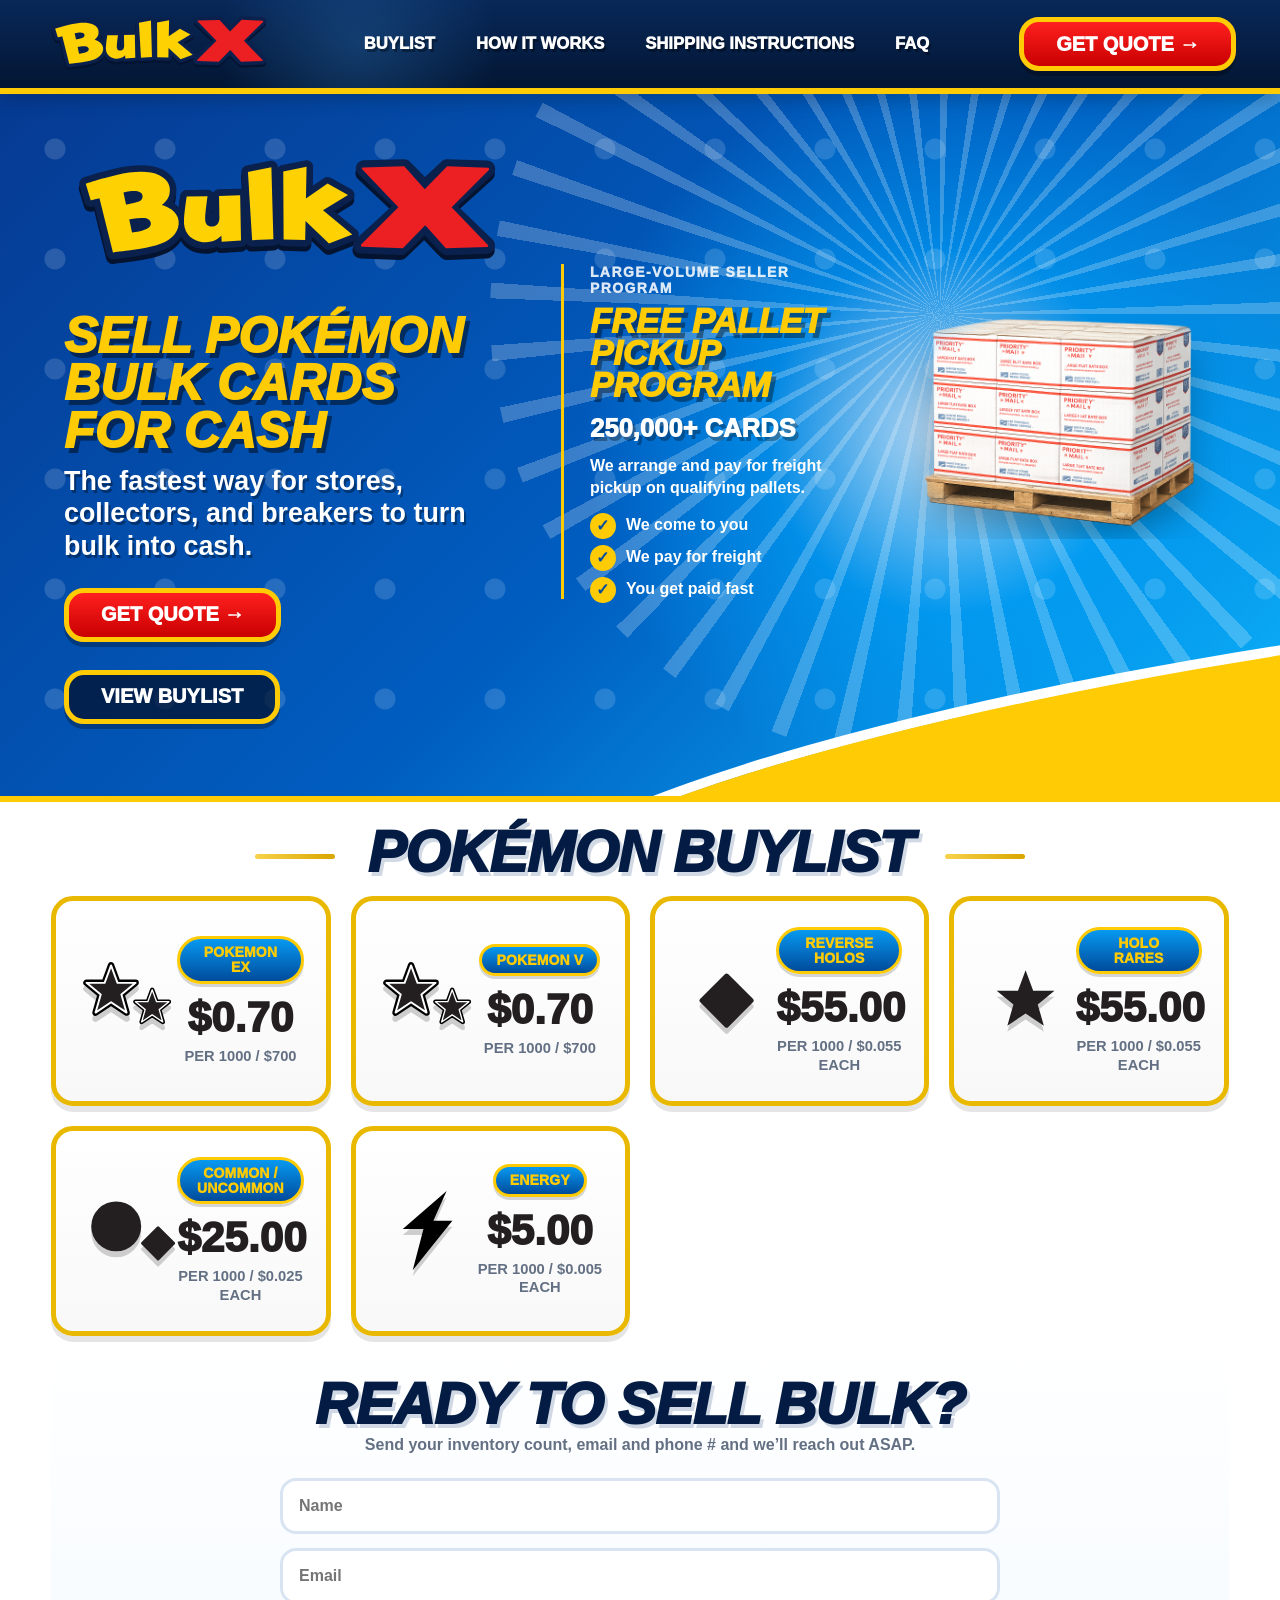
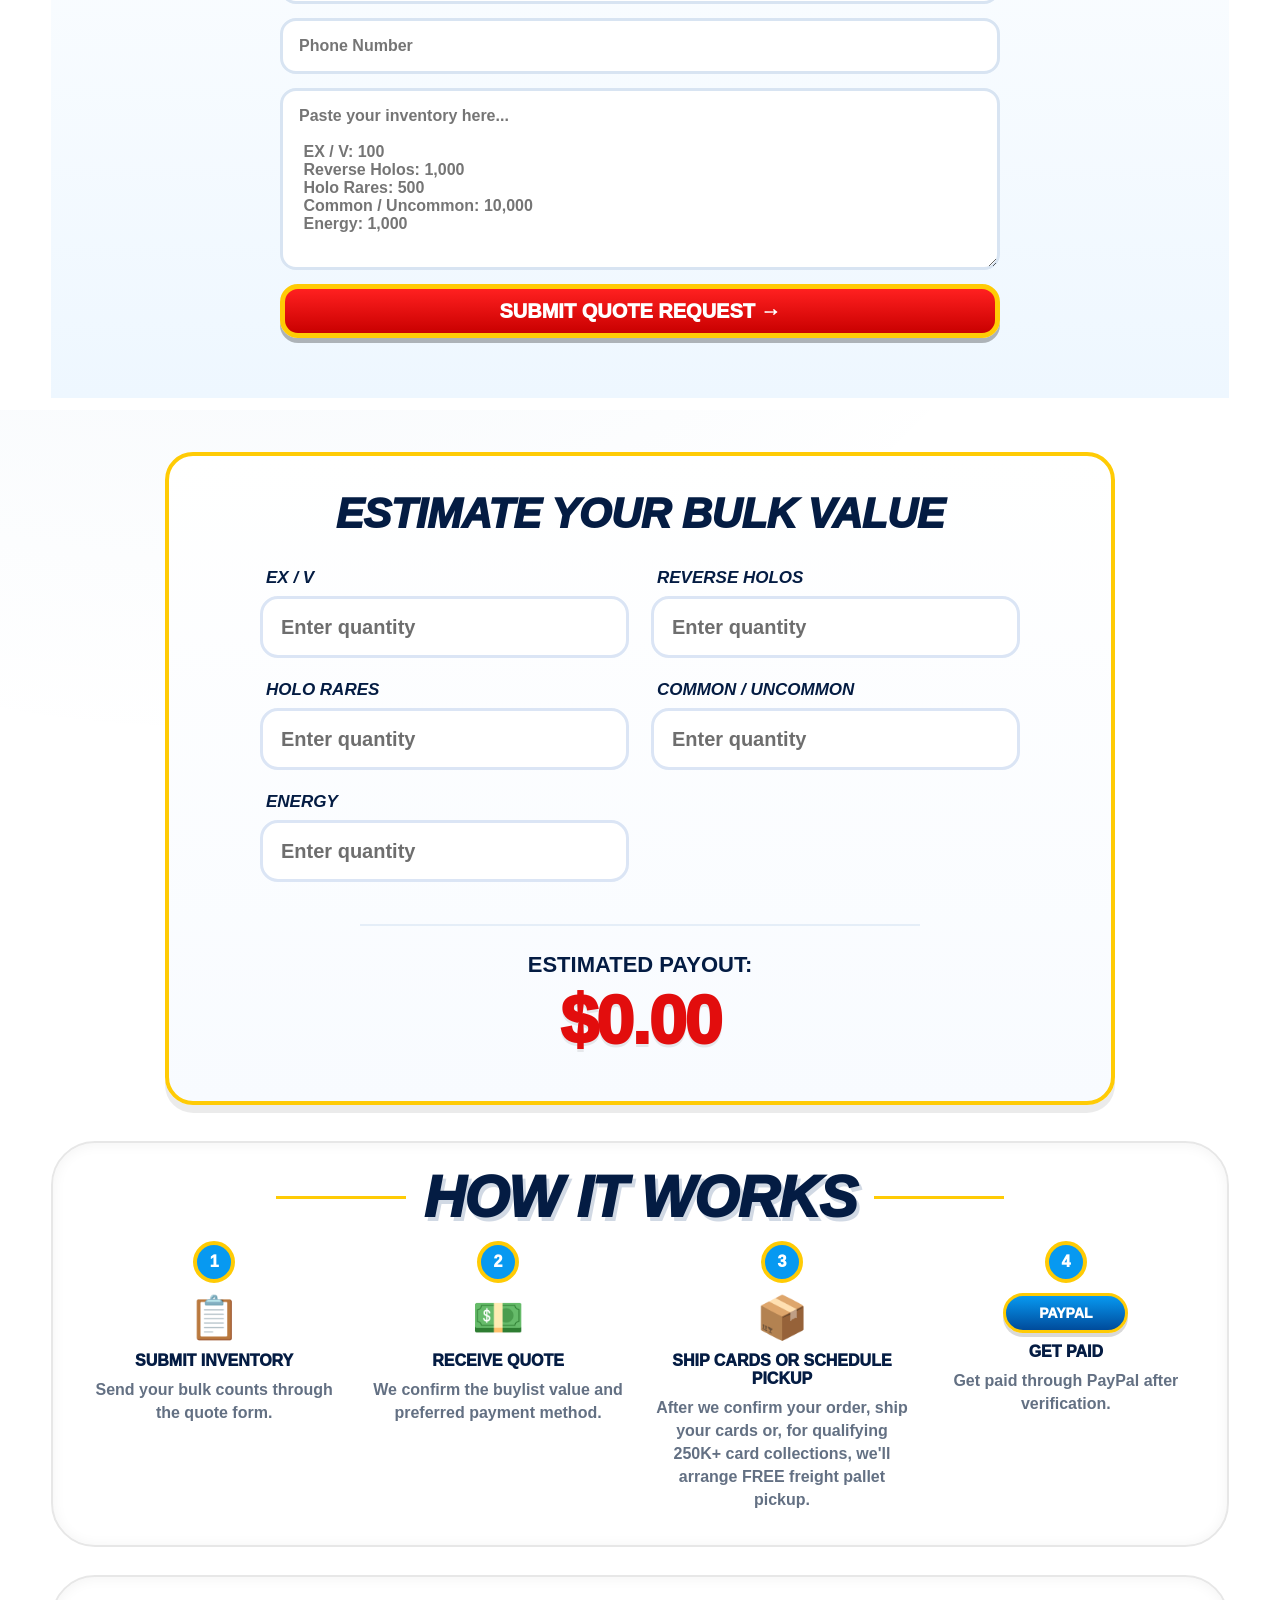
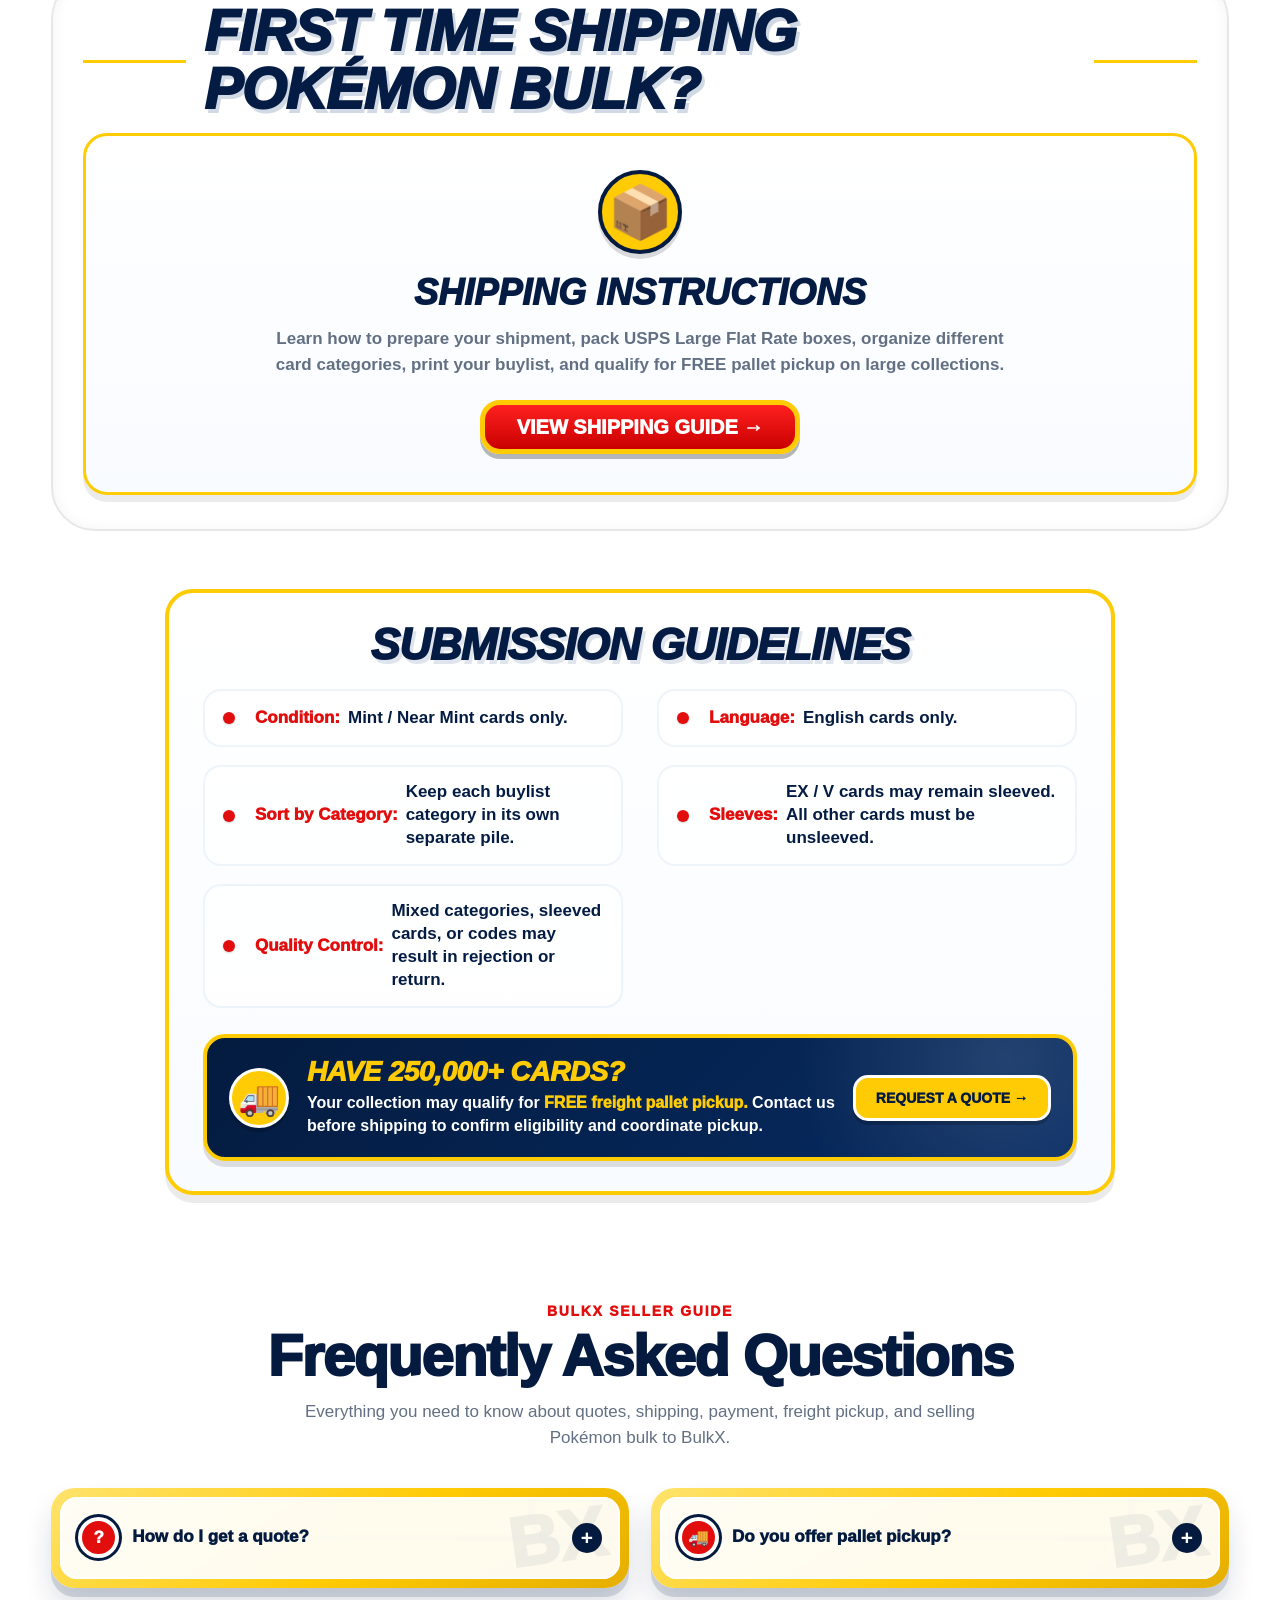
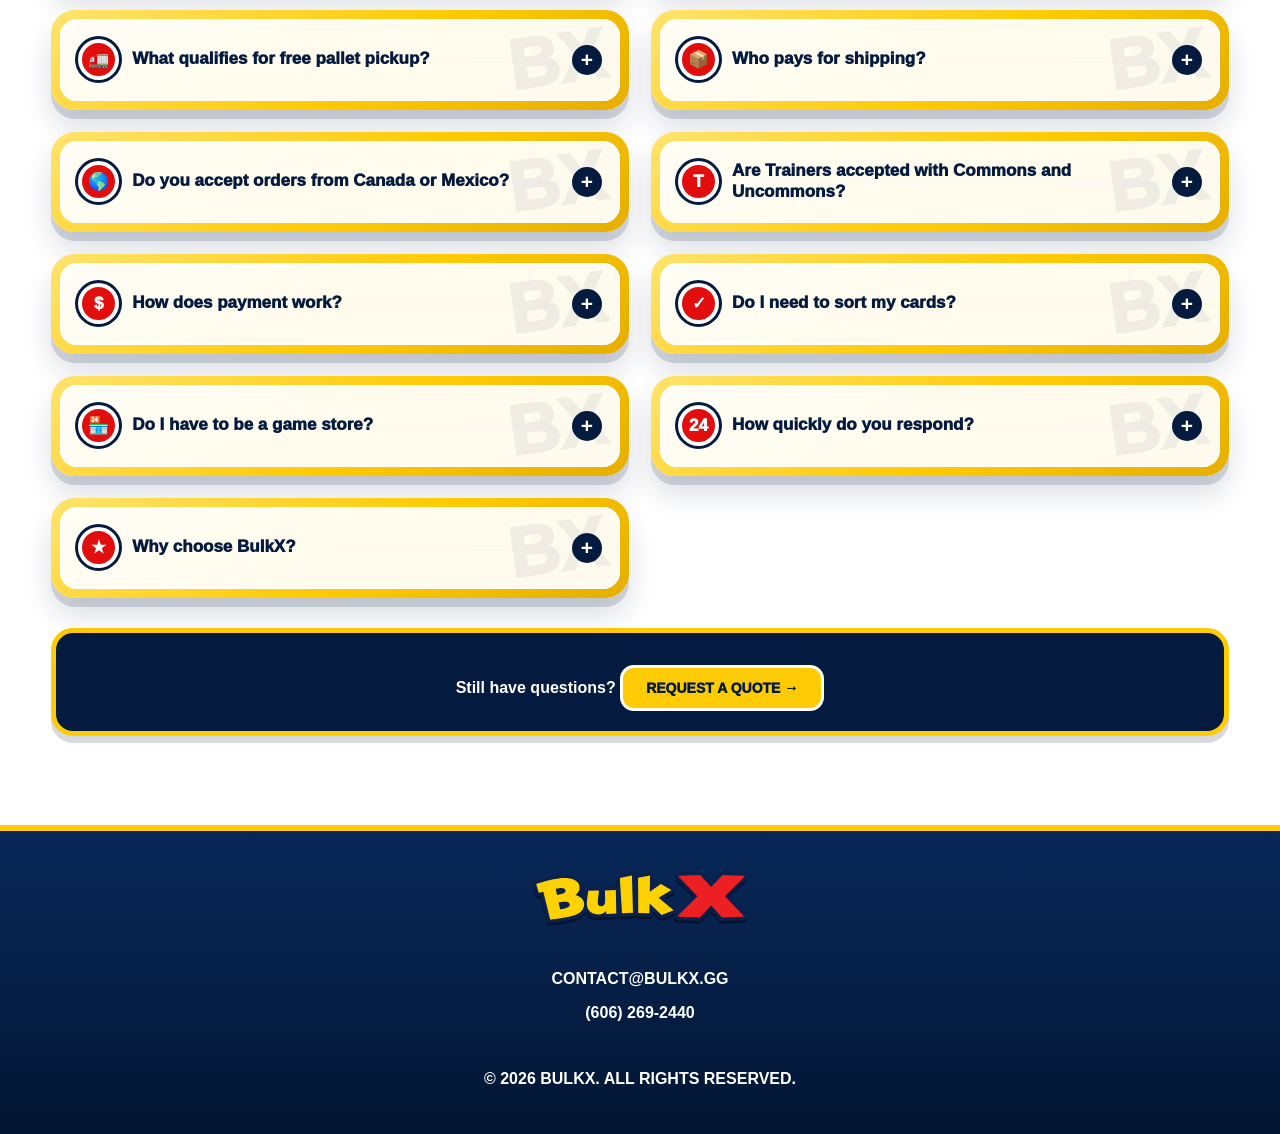
==== index.html @ 8790f535 "star stroke , less white fix" ====
<!DOCTYPE html>
<html lang="en">
 <head>
  <!-- =========================================================
       BULKX - Document Setup
       ========================================================= -->
  <meta charset="utf-8"/>
  <meta content="width=device-width, initial-scale=1" name="viewport"/>
  <title>Sell Pokémon Bulk Cards for Cash | Free Pickup for 250K+ Cards | BulkX</title>
  <meta
  name="description"
  content="Sell Pokémon bulk cards for cash with BulkX. We buy Commons, Uncommons, Reverse Holos, Holos, EX, V, and more. Fast quotes, secure payment, USPS mail-in, and free pallet pickup on large collections."
/>
  <!-- Favicon files -->
<link rel="icon" href="/favicon.png" type="image/png" sizes="32x32">
  <!-- Main stylesheet -->
  <link href="styles.css" rel="stylesheet"/>
  <!-- Schema -->
  <script type="application/ld+json">
   {
  "@context": "https://schema.org",
  "@graph": [
    {
      "@type": "Organization",
      "@id": "https://bulkx.gg/#organization",
      "name": "BulkX",
      "url": "https://bulkx.gg/",
      "email": "Contact@bulkx.gg",
      "telephone": "+1-606-269-2440",
      "description": "BulkX is a high-volume buyer of Pokémon bulk cards from collectors, game stores, online sellers, distributors, and large private collections.",
      "areaServed": [
        {
          "@type": "Country",
          "name": "United States"
        },
        {
          "@type": "Country",
          "name": "Canada"
        },
        {
          "@type": "Country",
          "name": "Mexico"
        }
      ],
      "knowsAbout": [
        "Pokémon bulk cards",
        "Pokémon card buylists",
        "High-volume Pokémon card purchasing",
        "Pokémon card freight pickup",
        "Game store inventory liquidation"
      ]
    },
    {
      "@type": "WebSite",
      "@id": "https://bulkx.gg/#website",
      "url": "https://bulkx.gg/",
      "name": "BulkX",
      "publisher": {
        "@id": "https://bulkx.gg/#organization"
      }
    },
    {
      "@type": "FAQPage",
      "@id": "https://bulkx.gg/#faq",
      "url": "https://bulkx.gg/#faq",
      "name": "BulkX Frequently Asked Questions",
      "isPartOf": {
        "@id": "https://bulkx.gg/#website"
      },
      "mainEntity": [
        {
          "@type": "Question",
          "name": "How do I get a quote?",
          "acceptedAnswer": {
            "@type": "Answer",
            "text": "Submit the BulkX quote request form with your estimated quantities. BulkX will review your submission and contact you with pricing, shipping instructions, or pallet pickup options if your order qualifies."
          }
        },
        {
          "@type": "Question",
          "name": "Do you offer pallet pickup?",
          "acceptedAnswer": {
            "@type": "Answer",
            "text": "Yes. Qualifying collections of 250,000 or more cards may be eligible for free freight pallet pickup. Contact BulkX before shipping so eligibility and freight logistics can be confirmed."
          }
        },
        {
          "@type": "Question",
          "name": "What qualifies for free pallet pickup?",
          "acceptedAnswer": {
            "@type": "Answer",
            "text": "Collections of 250,000 or more cards are generally eligible. BulkX reviews the estimated quantity, card mix, collection value, and seller location before confirming and scheduling pickup."
          }
        },
        {
          "@type": "Question",
          "name": "Who pays for shipping?",
          "acceptedAnswer": {
            "@type": "Answer",
            "text": "For standard orders, shipping is the seller's responsibility. Qualifying pallet-sized collections may receive free freight pickup arranged and paid for by BulkX."
          }
        },
        {
          "@type": "Question",
          "name": "Do you accept orders from Canada or Mexico?",
          "acceptedAnswer": {
            "@type": "Answer",
            "text": "Yes. BulkX purchases qualifying collections from Canada and Mexico. Freight pickups require a complete and accurate commercial invoice for customs clearance."
          }
        },
        {
          "@type": "Question",
          "name": "Are Trainer cards accepted with Commons and Uncommons?",
          "acceptedAnswer": {
            "@type": "Answer",
            "text": "Yes. Trainer cards are accepted as part of Common and Uncommon bulk. Trainers should generally remain near 25 percent of the total Common and Uncommon count, and excessive Trainer-only submissions should be avoided."
          }
        },
        {
          "@type": "Question",
          "name": "How does payment work?",
          "acceptedAnswer": {
            "@type": "Answer",
            "text": "For pallet orders, payment is issued once the freight carrier has loaded the shipment. For standard shipped orders, payment is issued after the shipment has been received and verified. Local sellers in Kentucky or nearby areas may be eligible for in-person pickup and cash payment."
          }
        },
        {
          "@type": "Question",
          "name": "Do I need to sort my cards?",
          "acceptedAnswer": {
            "@type": "Answer",
            "text": "Yes. Cards should be separated by buylist category, including Commons and Uncommons, Reverse Holos, Holo Rares, EX and V cards, and Energy. Completely mixed orders may be purchased at the Common and Uncommon rate."
          }
        },
        {
          "@type": "Question",
          "name": "Do I have to be a game store?",
          "acceptedAnswer": {
            "@type": "Answer",
            "text": "No. BulkX works with game stores, online sellers, distributors, collectors, and anyone with qualifying Pokémon bulk quantities."
          }
        },
        {
          "@type": "Question",
          "name": "How quickly do you respond to quote requests?",
          "acceptedAnswer": {
            "@type": "Answer",
            "text": "Most quote requests receive a response within 24 hours, often much sooner during normal business hours."
          }
        },
        {
          "@type": "Question",
          "name": "Why choose BulkX?",
          "acceptedAnswer": {
            "@type": "Answer",
            "text": "BulkX offers competitive buylist pricing, fast communication, purchasing throughout the United States, Canada, and Mexico, free freight pallet pickup for qualifying large collections, and local cash pickup in select areas."
          }
        }
      ]
    }
  ]
}
  </script>
  <!-- Google tag (gtag.js) -->
<script async src="https://www.googletagmanager.com/gtag/js?id=AW-18342979331"></script>
<script>
  window.dataLayer = window.dataLayer || [];
  function gtag(){dataLayer.push(arguments);}
  gtag('js', new Date());

  gtag('config', 'AW-18342979331');
</script>
 </head>
 <body>
  <!-- =========================================================
       Header / Navigation
       ========================================================= -->
  <header class="nav">
   <a aria-label="BulkX Home" class="brand" href="/">
    <img alt="BulkX" class="brand-logo" src="BulkX-Logo.svg"/>
   </a>
   <nav aria-label="Main navigation" class="nav-links">
    <a href="#buylist">
     Buylist
    </a>
    <a href="#how">
     How It Works
    </a>
    <a href="/shipping-instructions">
     Shipping Instructions
    </a>
    <a href="#faq">FAQ
    </a>
   </nav>
   <a class="quote-btn" href="#quote">
    GET QUOTE →
   </a>
  </header>
  <main>
    <!-- =========================================================
          Hero Section
          ========================================================= -->
    <section class="hero">
     <!-- Decorative background layers -->
     <div aria-hidden="true" class="hero-pattern">
     </div>
     <div aria-hidden="true" class="hero-rays">
     </div>
     <div aria-hidden="true" class="yellow-swoosh">
     </div>


       <!-- BulkX hero content -->
       <div class="hero-layout">
       <div class="hero-content">

         <h1 class="hero-logo">
           <img
             alt="BulkX"
             class="hero-logo-img"
             src="BulkX-Logo.svg"
           />
         </h1>

         <h2>Sell Pokémon Bulk Cards for Cash</h2>

         <p>
           The fastest way for stores, collectors, and breakers
           to turn bulk into cash.
         </p>

         <div class="hero-actions">
           <a class="quote-btn" href="#quote">
             GET QUOTE →
           </a>

           <a class="outline-btn" href="#buylist">
             View Buylist
           </a>
         </div>

       </div>

       <!-- New pallet pickup content -->
       <aside
         class="hero-pallet-program"
         aria-labelledby="hero-pallet-title"
       >

         <div class="hero-pallet-copy">

           <p class="hero-pallet-kicker">
             Large-Volume Seller Program
           </p>

           <h2 id="hero-pallet-title">
             Free Pallet<br />
             Pickup Program
           </h2>

           <strong>250,000+ Cards</strong>

           <p class="hero-pallet-description">
             We arrange and pay for freight pickup on qualifying pallets.
           </p>

           <ul class="hero-pallet-benefits">
             <li>We come to you</li>
             <li>We pay for freight</li>
             <li>You get paid fast</li>
           </ul>

         </div>

         <div class="hero-pallet-visual">
           <img
             src="usps-pallet-hero.png"
             alt="USPS Priority Mail boxes stacked on a wooden pallet"
           />
         </div>

       </aside>

     </div>

   </section>
   <!-- =========================================================
         Buylist Section
         - data-card-type and data-price power the calculator.
         - Update card prices here when your buylist changes.
         ========================================================= -->
   <section class="buylist" id="buylist">
     <div class="section-title">
   <h3>
     <span class="title-divider"></span>

     Pokémon Buylist

     <span class="title-divider"></span>
   </h3>
 </div>
    <div class="buy-grid">
     <!-- EX Card -->
     <article class="buy-card pokemon-ex" data-card-type="exv" data-price="0.70">
   <div class="buy-icon">
     <svg
  aria-label="Double star icon"
  role="img"
  viewBox="0 0 135 120"
  xmlns="http://www.w3.org/2000/svg">

  <defs>
    <polygon
      id="star"
      points="0,-40 10,-13 38,-13 16,5 24,33 0,17 -24,33 -16,5 -38,-13 -10,-13" />
  </defs>

  <!-- Large Star -->
  <g transform="translate(45 48) scale(.88)">
    <use
      href="#star"
      fill="#231F20"
      stroke="#000"
      stroke-width="10"
      stroke-linejoin="round" />
    <use
      href="#star"
      fill="#231F20"
      stroke="#FFF"
      stroke-width="3"
      stroke-linejoin="round" />
  </g>

  <!-- Small Star -->
  <g transform="translate(101 70) scale(.60)">
    <use
      href="#star"
      fill="#231F20"
      stroke="#000"
      stroke-width="10"
      stroke-linejoin="round" />
    <use
      href="#star"
      fill="#231F20"
      stroke="#FFF"
      stroke-width="3"
      stroke-linejoin="round" />
  </g>

</svg>
   </div>
      <div class="buy-copy">
       <h4>
        Pokemon EX
       </h4>
       <strong>
        $0.70
       </strong>
       <p>
        Per 1000 / $700
       </p>
      </div>
     </article>
     <!-- V Card -->
     <article class="buy-card pokemon-v" data-card-type="exv" data-price="0.70">
       <div class="buy-icon">
         <svg
      aria-label="Double star icon"
      role="img"
      viewBox="0 0 135 120"
      xmlns="http://www.w3.org/2000/svg">

      <defs>
        <polygon
          id="star"
          points="0,-40 10,-13 38,-13 16,5 24,33 0,17 -24,33 -16,5 -38,-13 -10,-13" />
      </defs>

      <!-- Large Star -->
      <g transform="translate(45 48) scale(.88)">
        <use
          href="#star"
          fill="#231F20"
          stroke="#000"
          stroke-width="10"
          stroke-linejoin="round" />
        <use
          href="#star"
          fill="#231F20"
          stroke="#FFF"
          stroke-width="3"
          stroke-linejoin="round" />
      </g>

      <!-- Small Star -->
      <g transform="translate(101 70) scale(.60)">
        <use
          href="#star"
          fill="#231F20"
          stroke="#000"
          stroke-width="10"
          stroke-linejoin="round" />
        <use
          href="#star"
          fill="#231F20"
          stroke="#FFF"
          stroke-width="3"
          stroke-linejoin="round" />
      </g>

    </svg>
       </div>

       <div class="buy-copy">
         <h4>Pokemon V</h4>
         <strong>$0.70</strong>
         <p>Per 1000 / $700</p>
       </div>
     </article>
     <!-- Reverse Holos Card -->
     <article class="buy-card reverse-holo" data-card-type="reverse" data-price="0.055">
      <div class="buy-icon">
        <svg
   aria-label="Reverse Holo Diamond"
   role="img"
   viewBox="0 0 120 120"
   xmlns="http://www.w3.org/2000/svg"
 >
 <rect
   x="36"
   y="36"
   width="48"
   height="48"
   rx="3"
   transform="rotate(45 60 60)"
   fill="#231F20"
   stroke-linejoin="round"
 />
 </svg>
      </div>
      <div class="buy-copy">
       <h4>
        Reverse Holos
       </h4>
       <strong>
        $55.00
       </strong>
       <p>
        per 1000 / $0.055 each
       </p>
      </div>
     </article>
     <!-- Holo Rares Card -->
     <article class="buy-card holo-rare" data-card-type="holo" data-price="0.055">
      <div class="buy-icon">
        <svg
  aria-label="Holo Rare Star"
  role="img"
  viewBox="0 0 120 120"
  xmlns="http://www.w3.org/2000/svg"
>
  <defs>
    <polygon
      id="star"
      points="0,-40 10,-13 38,-13 16,5 24,33 0,17 -24,33 -16,5 -38,-13 -10,-13"
    />
  </defs>

  <g transform="translate(60 60) scale(.92)">
    <use
      href="#star"
      fill="#231F20"
    />
  </g>
</svg>
      </div>
      <div class="buy-copy">
       <h4>
        Holo Rares
       </h4>
       <strong>
        $55.00
       </strong>
       <p>
        per 1000 / $0.055 each
       </p>
      </div>
     </article>
     <!-- Common / Uncommon Card -->
     <article class="buy-card common-uncommon" data-card-type="common" data-price="0.025">
      <div class="buy-icon">
        <svg
  aria-label="Common / Uncommon"
  role="img"
  viewBox="0 0 135 120"
  xmlns="http://www.w3.org/2000/svg"
>
  <!-- Large circle -->
  <circle
    cx="52"
    cy="55"
    r="34"
    fill="#231F20"
  />

  <!-- Small diamond -->
  <rect
    x="92"
    y="61"
    width="34"
    height="34"
    rx="2"
    transform="rotate(45 109 78)"
    fill="#231F20"
  />
</svg>
      </div>
      <div class="buy-copy">
       <h4>
        Common / Uncommon
       </h4>
       <strong>
        $25.00
       </strong>
       <p>
        per 1000 / $0.025 each
       </p>
      </div>
     </article>
     <!-- Energy Card -->
     <article class="buy-card energy-card" data-card-type="energy" data-price="0.005">
      <div class="buy-icon">
       <svg aria-label="Electric Energy icon" role="img" viewbox="0 0 120 120">
        <!-- Lightning -->
        <path d="M83 12L30 58H55L42 108L90 48H67Z" fill="#000">
        </path>
       </svg>
      </div>
      <div class="buy-copy">
       <h4>
        Energy
       </h4>
       <strong>
        $5.00
       </strong>
       <p>
        per 1000 / $0.005 each
       </p>
      </div>
     </article>
    </div>
    <!-- =========================================================
          Quote Form Section
          ========================================================= -->
    <section class="quote" id="quote">
     <h3>
      Ready to Sell Bulk?
     </h3>
     <p>
      Send your inventory count, email and phone # and we’ll reach out ASAP.
     </p>
     <form action="https://formsubmit.co/Contact@bulkx.gg" method="POST">
      <!-- FormSubmit settings -->
      <input name="_subject" type="hidden" value="New BulkX Quote Request"/>
      <input name="_captcha" type="hidden" value="false"/>
      <!-- Seller contact info -->
      <input name="name" placeholder="Name" required="" type="text"/>
      <input name="email" placeholder="Email" required="" type="email"/>
      <input name="phone" placeholder="Phone Number" type="tel"/>
      <!-- Inventory notes -->
      <textarea name="inventory" placeholder="Paste your inventory here...

 EX / V: 100
 Reverse Holos: 1,000
 Holo Rares: 500
 Common / Uncommon: 10,000
 Energy: 1,000" required="" rows="8"></textarea>
      <button class="quote-btn" type="submit">
       Submit Quote Request →
      </button>
     </form>
    </section>
   </main>

    <!-- =========================================================
           Bulk Calculator
           - Reads prices from data-price attributes above.
           - Input fields auto-format with commas.
           ========================================================= -->
    <div class="bulk-calculator">
     <h4>
      Estimate Your Bulk Value
     </h4>
     <div class="calc-grid">
      <div class="calc-field">
       <label for="calc-exv">
        EX / V
       </label>
       <input id="calc-exv" inputmode="numeric" placeholder="Enter quantity" type="text"/>
      </div>
      <div class="calc-field">
       <label for="calc-reverse">
        Reverse Holos
       </label>
       <input id="calc-reverse" inputmode="numeric" placeholder="Enter quantity" type="text"/>
      </div>
      <div class="calc-field">
       <label for="calc-holo">
        Holo Rares
       </label>
       <input id="calc-holo" inputmode="numeric" placeholder="Enter quantity" type="text"/>
      </div>
      <div class="calc-field">
       <label for="calc-common">
        Common / Uncommon
       </label>
       <input id="calc-common" inputmode="numeric" placeholder="Enter quantity" type="text"/>
      </div>
      <div class="calc-field">
       <label for="calc-energy">
        Energy
       </label>
       <input id="calc-energy" inputmode="numeric" placeholder="Enter quantity" type="text"/>
      </div>
     </div>
     <div class="calc-total">
      Estimated Payout:
      <span id="calc-total">
       $0.00
      </span>
     </div>
    </div>
   </section>

   <!-- =========================================================
         How It Works Section
         ========================================================= -->
   <section class="how" id="how">
    <div class="boxed-section">
     <div class="section-title dark">
      <span>
      </span>
      <h3>
       How It Works
      </h3>
      <span>
      </span>
     </div>
     <div class="steps">
      <div class="step">
       <div class="step-number">
        1
       </div>
       <div class="step-icon">
        📋
       </div>
       <h4>
        Submit Inventory
       </h4>
       <p>
        Send your bulk counts through the quote form.
       </p>
      </div>
      <div class="step">
       <div class="step-number">
        2
       </div>
       <div class="step-icon">
        💵
       </div>
       <h4>
        Receive Quote
       </h4>
       <p>
        We confirm the buylist value and preferred payment method.
       </p>
      </div>
      <div class="step">
       <div class="step-number">
        3
       </div>
       <div class="step-icon">
        📦
       </div>
       <h4>
        Ship Cards or Schedule Pickup
       </h4>
       <p>
        After we confirm your order, ship your cards or, for qualifying 250K+ card collections, we'll arrange FREE freight pallet pickup.
       </p>
      </div>
      <div class="step">
       <div class="step-number">
        4
       </div>
       <div class="payment-pills">
        <span>
         PayPal
        </span>
       </div>
       <h4>
        Get Paid
       </h4>
       <p>
        Get paid through PayPal after verification.
       </p>
      </div>
     </div>
    </div>
   </section>
   <!-- =========================================================
         Shipping Guide
         ========================================================= -->
   <section class="shipping-guide">
    <div class="boxed-section">
     <div class="section-title dark">
      <span>
      </span>
      <h3>
       First Time Shipping Pokémon Bulk?
      </h3>
      <span>
      </span>
     </div>
     <div class="shipping-guide-card">
      <div class="shipping-guide-icon">
       📦
      </div>
      <div class="shipping-guide-copy">
       <h4>
        Shipping Instructions
       </h4>
       <p>
        Learn how to prepare your shipment, pack USPS Large Flat Rate
              boxes, organize different card categories, print your buylist,
              and qualify for FREE pallet pickup on large collections.
       </p>
      </div>
      <a class="quote-btn" href="/shipping-instructions.html">
       View Shipping Guide →
      </a>
     </div>
    </div>
   </section>
   <!-- =========================================================
         Submission Guidelines Section
         ========================================================= -->
   <section class="guidelines">
    <h3>
     Submission Guidelines
    </h3>
    <ul class="guideline-list">
     <li>
      <strong>
       Condition:
      </strong>
      Mint / Near Mint cards only.
     </li>
     <li>
      <strong>
       Language:
      </strong>
      English cards only.
     </li>
     <li>
      <strong>
       Sort by Category:
      </strong>
      Keep each buylist category in its own separate pile.
     </li>
     <li>
      <strong>
       Sleeves:
      </strong>
      EX / V cards may remain sleeved. All other cards must be unsleeved.
     </li>
     <li>
      <strong>
       Quality Control:
      </strong>
      Mixed categories, sleeved cards, or codes may result in rejection or return.
     </li>
    </ul>
    <div class="pallet-reminder">
     <div aria-hidden="true" class="pallet-reminder-icon">
      🚚
     </div>
     <div class="pallet-reminder-copy">
      <h4>
       Have 250,000+ Cards?
      </h4>
      <p>
       Your collection may qualify for
       <strong>
        FREE freight pallet pickup.
       </strong>
       Contact us before shipping to confirm eligibility and coordinate pickup.
      </p>
     </div>
     <a class="pallet-reminder-link" href="#quote">
      Request a Quote →
     </a>
    </div>
   </section>
   <!-- =========================================================
       FAQ Section
        ========================================================= -->
   <section aria-labelledby="faq-title" class="faq-card-section" id="faq">
    <div class="faq-card-heading">
     <p class="faq-card-eyebrow">
      BulkX Seller Guide
     </p>
     <h2 id="faq-title">
      Frequently Asked Questions
     </h2>
     <p>
      Everything you need to know about quotes, shipping, payment,
      freight pickup, and selling Pokémon bulk to BulkX.
     </p>
    </div>
    <div class="faq-card-grid">
     <article class="faq-trading-card">
      <details class="faq-card-item">
       <summary>
        <span aria-hidden="true" class="faq-card-icon">
         ?
        </span>
        <span class="faq-card-question">
         How do I get a quote?
        </span>
        <span aria-hidden="true" class="faq-card-toggle">
        </span>
       </summary>
       <div class="faq-card-type-line">
       </div>
       <div class="faq-card-answer">
        <p>
         Submit our quote request form with your estimated quantities.
            We'll review your submission and contact you with pricing,
            shipping instructions, or pallet pickup options if your order qualifies.
        </p>
       </div>
      </details>
     </article>
     <article class="faq-trading-card">
      <details class="faq-card-item">
       <summary>
        <span aria-hidden="true" class="faq-card-icon">
         🚚
        </span>
        <span class="faq-card-question">
         Do you offer pallet pickup?
        </span>
        <span aria-hidden="true" class="faq-card-toggle">
        </span>
       </summary>
       <div class="faq-card-type-line">
       </div>
       <div class="faq-card-answer">
        <p>
         Yes. Qualifying collections of
         <strong>
          250,000+ cards
         </strong>
         may be eligible for
         <strong>
          FREE freight pallet pickup.
         </strong>
         Contact us before shipping so we can determine eligibility and
            coordinate logistics.
        </p>
       </div>
      </details>
     </article>
     <article class="faq-trading-card">
      <details class="faq-card-item">
       <summary>
        <span aria-hidden="true" class="faq-card-icon">
         🚛
        </span>
        <span class="faq-card-question">
         What qualifies for free pallet pickup?
        </span>
        <span aria-hidden="true" class="faq-card-toggle">
        </span>
       </summary>
       <div class="faq-card-type-line">
       </div>
       <div class="faq-card-answer">
        <p>
         Collections of 250,000+ cards are generally eligible. We'll review
            your estimated quantities, card mix, and location, then walk you
            through the process and schedule pickup if your order qualifies.
        </p>
       </div>
      </details>
     </article>
     <article class="faq-trading-card">
      <details class="faq-card-item">
       <summary>
        <span aria-hidden="true" class="faq-card-icon">
         📦
        </span>
        <span class="faq-card-question">
         Who pays for shipping?
        </span>
        <span aria-hidden="true" class="faq-card-toggle">
        </span>
       </summary>
       <div class="faq-card-type-line">
       </div>
       <div class="faq-card-answer">
        <p>
         For standard orders, shipping is the seller's responsibility.
            Qualifying pallet-sized collections may receive
         <strong>
          FREE freight pickup
         </strong>
         arranged and paid for by BulkX.
        </p>
       </div>
      </details>
     </article>
     <article class="faq-trading-card">
      <details class="faq-card-item">
       <summary>
        <span aria-hidden="true" class="faq-card-icon">
         🌎
        </span>
        <span class="faq-card-question">
         Do you accept orders from Canada or Mexico?
        </span>
        <span aria-hidden="true" class="faq-card-toggle">
        </span>
       </summary>
       <div class="faq-card-type-line">
       </div>
       <div class="faq-card-answer">
        <p>
         Yes. We purchase qualifying collections from Canada and Mexico.
            For freight pickups, a complete and accurate commercial invoice
            is required for customs clearance.
        </p>
       </div>
      </details>
     </article>
     <article class="faq-trading-card">
      <details class="faq-card-item">
       <summary>
        <span aria-hidden="true" class="faq-card-icon">
         T
        </span>
        <span class="faq-card-question">
         Are Trainers accepted with Commons and Uncommons?
        </span>
        <span aria-hidden="true" class="faq-card-toggle">
        </span>
       </summary>
       <div class="faq-card-type-line">
       </div>
       <div class="faq-card-answer">
        <p>
         Yes. Trainer cards are accepted as part of Common/Uncommon bulk.
            Keep Trainers to approximately 25% of the total Common/Uncommon
            count and avoid excessive Trainer-only submissions.
        </p>
       </div>
      </details>
     </article>
     <article class="faq-trading-card">
      <details class="faq-card-item">
       <summary>
        <span aria-hidden="true" class="faq-card-icon">
         $
        </span>
        <span class="faq-card-question">
         How does payment work?
        </span>
        <span aria-hidden="true" class="faq-card-toggle">
        </span>
       </summary>
       <div class="faq-card-type-line">
       </div>
       <div class="faq-card-answer">
        <div class="faq-card-subsection">
         <h3>
          Pallet Orders
         </h3>
         <p>
          Payment is issued once the freight carrier has loaded the shipment.
         </p>
        </div>
        <div class="faq-card-subsection">
         <h3>
          Standard Shipped Orders
         </h3>
         <p>
          Payment is issued after the shipment has been received and verified.
         </p>
        </div>
        <div class="faq-card-subsection">
         <h3>
          Local Sellers
         </h3>
         <p>
          If you're located in Kentucky or nearby, I may be able to arrange
              an in-person pickup and pay cash.
         </p>
        </div>
       </div>
      </details>
     </article>
     <article class="faq-trading-card">
      <details class="faq-card-item">
       <summary>
        <span aria-hidden="true" class="faq-card-icon">
         ✓
        </span>
        <span class="faq-card-question">
         Do I need to sort my cards?
        </span>
        <span aria-hidden="true" class="faq-card-toggle">
        </span>
       </summary>
       <div class="faq-card-type-line">
       </div>
       <div class="faq-card-answer">
        <p>
         Yes. Sorting by buylist category helps us process your order quickly
            and ensures accurate pricing.
        </p>
        <ul>
         <li>
          Commons / Uncommons
         </li>
         <li>
          Reverse Holos
         </li>
         <li>
          Holo Rares
         </li>
         <li>
          EX / V Cards
         </li>
         <li>
          Energy
         </li>
        </ul>
        <p>
         If all categories are completely mixed together, the entire order
            may be purchased at the Common/Uncommon rate.
        </p>
       </div>
      </details>
     </article>
     <article class="faq-trading-card">
      <details class="faq-card-item">
       <summary>
        <span aria-hidden="true" class="faq-card-icon">
         🏪
        </span>
        <span class="faq-card-question">
         Do I have to be a game store?
        </span>
        <span aria-hidden="true" class="faq-card-toggle">
        </span>
       </summary>
       <div class="faq-card-type-line">
       </div>
       <div class="faq-card-answer">
        <p>
         No. We work with game stores, online sellers, distributors,
            collectors, and anyone with qualifying bulk quantities.
        </p>
       </div>
      </details>
     </article>
     <article class="faq-trading-card">
      <details class="faq-card-item">
       <summary>
        <span aria-hidden="true" class="faq-card-icon">
         24
        </span>
        <span class="faq-card-question">
         How quickly do you respond?
        </span>
        <span aria-hidden="true" class="faq-card-toggle">
        </span>
       </summary>
       <div class="faq-card-type-line">
       </div>
       <div class="faq-card-answer">
        <p>
         Most quote requests receive a response within 24 hours,
            often much sooner during normal business hours.
        </p>
       </div>
      </details>
     </article>
     <article class="faq-trading-card">
      <details class="faq-card-item">
       <summary>
        <span aria-hidden="true" class="faq-card-icon">
         ★
        </span>
        <span class="faq-card-question">
         Why choose BulkX?
        </span>
        <span aria-hidden="true" class="faq-card-toggle">
        </span>
       </summary>
       <div class="faq-card-type-line">
       </div>
       <div class="faq-card-answer">
        <ul class="faq-card-checklist">
         <li>
          Competitive buylist pricing
         </li>
         <li>
          Fast communication
         </li>
         <li>
          Nationwide purchasing
         </li>
         <li>
          Canada and Mexico purchasing
         </li>
         <li>
          Free pallet pickup on qualifying collections
         </li>
         <li>
          Experienced Pokémon bulk buyer
         </li>
         <li>
          Local cash pickup in select areas
         </li>
        </ul>
       </div>
      </details>
     </article>
    </div>
    <div class="faq-card-footer">
     <span>
      Still have questions?
     </span>
     <a href="#quote">
      Request a Quote →
     </a>
    </div>
   </section>
  <!-- =========================================================
           Footer
           ========================================================= -->
      <footer>
        <a class="brand" href="/" aria-label="BulkX Home">
          <img
            src="BulkX-Logo.svg"
            alt="BulkX"
            class="brand-logo"
          >
        </a>

        <div class="footer-contact">
          <p>
            <a href="mailto:contact@bulkx.gg">contact@bulkx.gg</a>
          </p>

          <p>
            <a href="tel:+16062692440">(606) 269-2440</a>
          </p>
        </div>

        <p>© 2026 BulkX. All rights reserved.</p>
      </footer>
  <!-- =========================================================
     Calculator Script
     - Kept at the bottom so the HTML exists before JS runs.
     ========================================================= -->
  <script>
   function getPrice(type) {
    const card = document.querySelector(`[data-card-type="${type}"]`);

    if (!card) {
      console.warn(`Buylist card not found for type: ${type}`);
      return 0;
    }

    return Number(card.dataset.price) || 0;
  }

  function getQuantity(inputId) {
    const input = document.getElementById(inputId);

    if (!input) {
      return 0;
    }

    return Number(input.value.replace(/,/g, "")) || 0;
  }

  function calculateBulkValue() {
    const exv = getQuantity("calc-exv");
    const reverse = getQuantity("calc-reverse");
    const holo = getQuantity("calc-holo");
    const common = getQuantity("calc-common");
    const energy = getQuantity("calc-energy");

    const total =
      exv * getPrice("exv") +
      reverse * getPrice("reverse") +
      holo * getPrice("holo") +
      common * getPrice("common") +
      energy * getPrice("energy");

    const totalDisplay = document.getElementById("calc-total");

    if (!totalDisplay) {
      console.warn('Calculator total element "#calc-total" was not found.');
      return;
    }

    totalDisplay.textContent = total.toLocaleString("en-US", {
      style: "currency",
      currency: "USD"
    });
  }

  document.querySelectorAll(".bulk-calculator input").forEach(input => {
    input.addEventListener("input", function () {
      const value = this.value.replace(/\D/g, "");

      this.value = value
        ? Number(value).toLocaleString("en-US")
        : "";

      calculateBulkValue();
    });
  });

  calculateBulkValue();
  </script>
 </body>
</html>
---- styles.css ----
:root {
  /* Brand palette */
  --navy: #041b3f;
  --navy-dark: #020b1e;
  --blue: #0799f1;
  --deep-blue: #004b9b;
  --yellow: #ffcb05;
  --red: #e20d0d;
  --white: #ffffff;

  /* Text and UI colors */
  --ink: #041c43;
  --muted: #637083;
  --card-border: #e8b900;

  /* Typography */
  --font: Arial, Helvetica, sans-serif;
}

/* =========================
Base / Reset
========================= */

* {
  box-sizing: border-box;
}

html {
  scroll-behavior: smooth;
}

body {
  margin: 0;
  font-family: var(--font);
  color: var(--ink);
  background:
  radial-gradient(circle at 15% 22%, rgba(42,117,187,.08), transparent 22%),
  #ffffff;
}

a {
  color: inherit;
  text-decoration: none;
}

/* =========================
Reusable Buttons
========================= */

.quote-btn,
.outline-btn {
  display: inline-flex;
  align-items: center;
  justify-content: center;
  min-height: 54px;
  padding: 0 32px;
  border-radius: 20px;
  text-transform: uppercase;
  font-weight: 950;
  font-size: 20px;
  color: white;
  border: 5px solid var(--yellow);
  box-shadow: 0 5px 0 rgba(0,0,0,.28);
}

.quote-btn {
  background: linear-gradient(180deg, #ff2020, #c90000);
}

.outline-btn {
  background: rgba(2,14,38,.7);
}

/* =========================
Header / Navigation
========================= */

.nav {
  position: sticky;
  top: 0;
  z-index: 50;
  min-height: 94px;
  display: flex;
  align-items: center;
  gap: 34px;
  padding: 0 3.4vw;
  color: white;
  background:
  radial-gradient(circle at 28% 50%, rgba(42,117,187,.35), transparent 15%),
  linear-gradient(180deg, #082859, #031633);
  border-bottom: 6px solid var(--yellow);
  box-shadow: 0 4px 18px rgba(0,0,0,.22);
}

.brand {
  display: inline-flex;
  align-items: center;
  flex-shrink: 0;
  text-decoration: none;
}

.brand-logo {
  display: block;
  width: clamp(175px, 18vw, 245px);
  height: auto;
}

.nav-links {
  flex: 1;
  display: flex;
  justify-content: center;
  gap: clamp(20px, 3.2vw, 54px);
  text-transform: uppercase;
  font-weight: 950;
  font-size: clamp(13px, 1.3vw, 19px);
}

.nav-links a {
  text-shadow: 2px 3px 0 rgba(0,0,0,.35);
}

/* =========================
Hero Section
========================= */

.hero {
  position: relative;
  min-height: 460px;
  overflow: hidden;
  display: flex;
  align-items: center;
  padding: 45px 6.5vw 55px;
  color: white;
  background:
  radial-gradient(circle at 74% 48%, rgba(255,255,255,.75), rgba(0,168,255,.55) 18%, transparent 36%),
  linear-gradient(135deg, #063a92 0%, #005ec1 54%, #0bb7ff 100%);
  border-bottom: 6px solid var(--yellow);
}

.hero-pattern {
  position: absolute;
  inset: 0;
  opacity: .16;
  background-image:
  radial-gradient(circle, rgba(255,255,255,.9) 0 10px, transparent 11px),
  linear-gradient(rgba(255,255,255,.18) 1px, transparent 1px);
  background-size: 110px 110px, 100% 100%;
}

.hero-rays {
  position: absolute;
  width: 900px;
  height: 900px;
  right: -110px;
  top: -230px;
  opacity: .28;
  background:
  repeating-conic-gradient(from 0deg, rgba(255,255,255,.8) 0deg 2deg, transparent 2deg 8deg);
  border-radius: 50%;
}

.hero-content {
  position: relative;
  z-index: 4;
  max-width: 760px;
}

.hero-logo {
  margin: 0;
  display: flex;
  align-items: center;
}

.hero-logo-img {
  display: block;
  width: min(680px, 92vw);
  height: auto;
}

.hero h2 {
  margin: 25px 0 10px;
  color: var(--yellow);
  text-transform: uppercase;
  font-size: clamp(31px, 4vw, 50px);
  font-style: italic;
  line-height: .95;
  font-weight: 950;
  text-shadow: 4px 5px 0 rgba(0,0,0,.45);
}

.hero p {
  margin: 0;
  max-width: 620px;
  font-size: clamp(20px, 2.1vw, 29px);
  line-height: 1.2;
  font-weight: 850;
  text-shadow: 2px 3px 0 rgba(0,0,0,.35);
}

.hero-actions {
  margin-top: 26px;
  display: flex;
  gap: 28px;
  flex-wrap: wrap;
}

/* =========================================================
   Hero Pallet Pickup Program
   ========================================================= */

/* Create the two-column hero layout */
.hero {
  display: block;
  min-height: 560px;
  padding: 0;
}

.hero-layout {
  position: relative;
  z-index: 4;

  width: min(1780px, 100%);
  min-height: 560px;
  margin: 0 auto;
  padding: 45px clamp(28px, 5vw, 90px) 72px;

  display: grid;
  grid-template-columns:
    minmax(430px, 0.92fr)
    minmax(640px, 1.35fr);

  align-items: center;
  gap: clamp(34px, 4vw, 76px);
}

/* Preserve the original left-side content */
.hero-content {
  position: relative;
  z-index: 4;
  max-width: 680px;
}

.hero-logo-img {
  width: min(600px, 100%);
}

/* Right-side pallet program */
.hero-pallet-program {
  min-width: 0;

  display: grid;
  grid-template-columns:
    minmax(285px, 0.78fr)
    minmax(365px, 1.22fr);

  align-items: center;
  gap: clamp(18px, 2.5vw, 42px);
}

.hero-pallet-copy {
  position: relative;
  padding-left: clamp(24px, 2vw, 38px);
  border-left: 3px solid var(--yellow);
}

/* Small program label */
.hero .hero-pallet-kicker {
  margin: 0 0 8px;
  max-width: none;

  color: white;
  text-transform: uppercase;
  letter-spacing: 1.4px;

  font-size: 14px;
  line-height: 1.2;
  font-weight: 950;

  opacity: 0.86;
  text-shadow: none;
}

/* Pallet program title */
.hero .hero-pallet-copy h2 {
  margin: 0;

  color: var(--yellow);
  text-transform: uppercase;

  font-size: clamp(32px, 2.7vw, 48px);
  line-height: 0.93;
  font-style: italic;
  font-weight: 950;

  text-shadow: 4px 5px 0 rgba(0, 0, 0, 0.38);
}

/* 250,000+ Cards */
.hero-pallet-copy > strong {
  display: block;
  margin-top: 14px;

  color: white;
  text-transform: uppercase;

  font-size: clamp(25px, 2vw, 36px);
  line-height: 1;
  font-weight: 950;

  text-shadow: 3px 4px 0 rgba(0, 0, 0, 0.3);
}

/* Freight description */
.hero .hero-pallet-description {
  max-width: 430px;
  margin: 14px 0 17px;

  font-size: clamp(16px, 1.15vw, 21px);
  line-height: 1.35;
  font-weight: 750;

  text-shadow: none;
}

/* Benefits */
.hero-pallet-benefits {
  margin: 0;
  padding: 0;

  display: grid;
  gap: 12px;

  list-style: none;
}

.hero-pallet-benefits li {
  position: relative;
  padding-left: 36px;

  font-size: clamp(16px, 1.1vw, 20px);
  line-height: 1.25;
  font-weight: 900;
}

.hero-pallet-benefits li::before {
  content: "✓";

  position: absolute;
  top: -2px;
  left: 0;

  width: 26px;
  height: 26px;

  display: grid;
  place-items: center;

  color: var(--deep-blue);
  background: var(--yellow);
  border-radius: 50%;

  font-size: 16px;
  font-weight: 950;
}

/* Pallet image */
.hero-pallet-visual {
  min-width: 0;
  align-self: end;
  margin-bottom: 60px;
}

.hero-pallet-visual img {
  display: block;

  width: min(100%, 700px);
  height: auto;
  margin-inline: auto;

  filter: drop-shadow(0 22px 18px rgba(0, 0, 0, 0.25));

  -webkit-mask-image:
    radial-gradient(
      ellipse 73% 70% at 54% 51%,
      #000 63%,
      transparent 98%
    );

  mask-image:
    radial-gradient(
      ellipse 73% 70% at 54% 51%,
      #000 63%,
      transparent 98%
    );
}

.yellow-swoosh {
  position: absolute;
  z-index: 3;
  right: -8vw;
  bottom: -58px;
  width: 70vw;
  height: 150px;
  background: var(--yellow);
  border-radius: 100% 0 0 0;
  transform: rotate(-8deg);
  box-shadow: 0 -10px 0 white;
}

/* =========================
Shared Section Titles
========================= */
.title-divider {
  display: inline-block;
  width: 80px;
  height: 5px;
  margin: 0 18px;
  vertical-align: middle;
  border-radius: 999px;
  background: linear-gradient(90deg, #f7d24b, #d9a600);
}

.section-title {
  display: flex;
  justify-content: center;
  align-items: center;
  gap: 18px;
  margin-bottom: 14px;
}

.section-title span {
  color: var(--yellow);
  font-size: 42px;
  font-weight: 950;
}

.section-title h3,
.payments h3,
.quote h3 {
  margin: 0;
  color: var(--ink);
  text-transform: uppercase;
  font-size: clamp(34px, 4.5vw, 58px);
  line-height: 1;
  font-style: italic;
  font-weight: 950;
  letter-spacing: -1px;
  text-shadow: 3px 4px 0 rgba(0,45,105,.18);
}

/* =========================
Buylist Section
========================= */

.buylist {
  position: relative;
  z-index: 5;
  padding: 22px 4vw 12px;
  background: white;
}

.buy-grid {
  display: grid;
  grid-template-columns: repeat(4, 1fr);
  gap: 20px;
  max-width: 1460px;
  margin: 0 auto;
}

.buy-card {
  position: relative;
  min-height: 210px;
  display: grid;
  grid-template-columns: 44% 56%;
  align-items: center;
  padding: 20px 22px;
  overflow: hidden;
  border: 5px solid var(--card-border);
  border-radius: 22px;
  background: linear-gradient(180deg, #ffffff 0%, #f8f8f8 100%);
  box-shadow: 0 6px 0 rgba(0,0,0,.10);
}

.buy-icon {
  position: relative;
  z-index: 1;
  display: grid;
  place-items: center;
}

.buy-icon svg {
  width: 126px;
  max-width: 100%;
  filter: drop-shadow(0 6px 0 rgba(0,0,0,.18));
}

.buy-copy {
  position: relative;
  z-index: 1;
  text-transform: uppercase;
  text-align: center;
  min-width: 0;
  overflow-wrap: anywhere;
}

.buy-copy h4 {
  margin: 0 0 18px;
  font-size: clamp(15px, 1.25vw, 21px);
  font-style: italic;
  font-weight: 950;
}

.buy-copy strong {
  display: block;
  font-size: clamp(34px, 3.3vw, 50px);
  line-height: .9;
  font-weight: 950;
  white-space: nowrap;
}

.buy-copy p {
  margin: 10px 0 0;
  font-size: clamp(14px, 1.15vw, 17px);
  line-height: 1.25;
  font-weight: 800;
  font-style: normal;
}

/* Buylist icon colors */
.purple {
  color: #5a168f;
}

.purple svg polygon {
  fill: #55148e;
  stroke: #1c0635;
  stroke-width: 5;
}

.purple svg circle:first-of-type {
  fill: white;
}

.purple svg circle:last-of-type {
  fill: #55148e;
}

.blue {
  color: #004a93;
}

.blue svg path:first-child {
  fill: #063f75;
}

.blue svg .spark {
  fill: white;
}

.black {
  color: #111;
}

.black svg circle {
  fill: #101014;
}

.black svg .gold {
  fill: var(--yellow);
}

.red {
  color: #d00000;
}

.red svg path,
.red svg rect {
  fill: #e20d0d;
}

.rate-note {
  margin: 16px 0 8px;
  text-align: center;
  text-transform: uppercase;
  color: var(--ink);
  font-size: 18px;
  font-style: italic;
  font-weight: 950;
}

.rate-note span {
  color: var(--red);
  -webkit-text-stroke: 2px #111;
  margin-right: 8px;
}
/* =========================================================
   Buylist Card Typography
   ========================================================= */

/* Blue and gold category pill */
.buy-card .buy-copy h4 {
  display: inline-block;

  margin: 0 0 15px;
  padding: 6px 14px;

  color: var(--yellow);
  background: linear-gradient(
    180deg,
    var(--blue),
    var(--deep-blue)
  );

  border: 3px solid var(--yellow);
  border-radius: 999px;

  font-size: clamp(14px, 1.05vw, 17px);
  line-height: 1.05;
  font-style: normal;
  font-weight: 950;
  letter-spacing: 0.15px;

  text-shadow: none;
  box-shadow: 0 3px 0 rgba(0, 0, 0, 0.16);
}

/* Main price */
.buy-card .buy-copy strong {
  color: #231f20;
}

/* Secondary rate information */
.buy-card .buy-copy p,
.buy-card .buy-copy small {
  color: var(--muted);
  font-style: normal;
  font-weight: 800;
}

/* =========================
Bulk Calculator
========================= */

.bulk-calculator {
  position: relative;
  overflow: hidden;
  max-width: 950px;
  margin: 42px auto 10px;
  padding: 34px 38px;
  text-align: center;
  border: 4px solid var(--yellow);
  border-radius: 28px;
  background: linear-gradient(180deg,#fff,#f8fbff);
  box-shadow: 0 8px 0 rgba(0,0,0,.08);
}

.bulk-calculator h4 {
  margin: 0 0 30px;
  font-size: 42px;
  font-weight: 950;
  font-style: italic;
  text-transform: uppercase;
  letter-spacing: -.5px;
  color: var(--ink);
}

.calc-grid {
  display: grid;
  grid-template-columns: repeat(2, minmax(0, 1fr));
  gap: 22px;
  max-width: 760px;
  margin: 0 auto;
}

.calc-field {
  display: flex;
  flex-direction: column;
  gap: 8px;
  text-align: left;
}

.calc-field label {
  font-size: 17px;
  font-weight: 900;
  font-style: italic;
  text-transform: uppercase;
  color: var(--ink);
  padding-left: 6px;
}

.calc-grid input {
  width: 100%;
  height: 62px;
  padding: 0 18px;
  border: 3px solid #dbe5f5;
  border-radius: 18px;
  font-size: 20px;
  font-weight: 800;
  background: #fff;
  transition: .2s;
}

.calc-grid input::placeholder {
  color: #6e6e6e;
  font-weight: 700;
}

.calc-grid input:focus {
  border-color: #2a75bb;
  outline: none;
  box-shadow: 0 0 0 4px rgba(42,117,187,.12);
}

.calc-total {
  margin: 42px auto 14px;
  padding-top: 26px;
  width: min(560px, 100%);
  border-top: 2px solid rgba(42,117,187,.10);
  font-size: 22px;
  font-weight: 800;
  text-transform: uppercase;
  color: var(--ink);
}

.calc-total span {
  display: block;
  margin-top: 10px;
  font-size: 68px;
  line-height: .95;
  font-weight: 950;
  letter-spacing: -2px;
  color: var(--red);
  text-shadow: 0 3px 0 rgba(0,0,0,.08);
}

.bulk-calculator .quote-btn {
  width: auto;
  min-width: 260px;
}

/* =========================
Submission Guidelines
========================= */

.guidelines {
  max-width: 950px;
  margin: 34px auto 18px;
  padding: 30px 34px;
  border-radius: 28px;
  background: linear-gradient(180deg, #ffffff, #f8fbff);
  border: 4px solid var(--yellow);
  box-shadow: 0 8px 0 rgba(0,0,0,.08);
}

.guidelines h3 {
  margin: 0 0 22px;
  text-align: center;
  color: var(--ink);
  text-transform: uppercase;
  font-size: clamp(30px, 3.5vw, 44px);
  line-height: 1;
  font-style: italic;
  font-weight: 950;
  letter-spacing: -1px;
  text-shadow: 3px 4px 0 rgba(0,45,105,.12);
}

.guideline-list {
  list-style: none;
  margin: 0 auto;
  padding: 0;
  display: grid;
  grid-template-columns: repeat(2, 1fr);
  gap: 18px 34px;
  max-width: 920px;
}

.guideline-list li {
  position: relative;
  display: grid;
  grid-template-columns: 24px max-content 1fr;
  align-items: center;
  column-gap: 8px;

  min-height: 58px;
  padding: 14px 18px;

  background: rgba(255,255,255,.72);
  border: 2px solid rgba(42,117,187,.08);
  border-radius: 18px;

  color: var(--ink);
  font-size: 17px;
  line-height: 1.35;
  font-weight: 700;
}

/* Red bullet */
.guideline-list li::before {
  content: "";

  position: static;

  width: 12px;
  height: 12px;

  border-radius: 50%;

  background: var(--red);

  box-shadow: 0 1px 2px rgba(0,0,0,.18);
}

.guideline-list strong {
  color: var(--red);
  font-weight: 950;
  white-space: nowrap;
}
/* =========================
Pallet Pickup Reminder
========================= */

.pallet-reminder {
  margin-top: 26px;
  padding: 20px 22px;
  display: grid;
  grid-template-columns: auto 1fr auto;
  align-items: center;
  gap: 18px;
  overflow: hidden;
  color: white;
  background:
  radial-gradient(circle at 92% 15%, rgba(255,255,255,.12), transparent 26%),
  linear-gradient(135deg, var(--navy), #062b62);
  border: 4px solid var(--yellow);
  border-radius: 22px;
  box-shadow: 0 6px 0 rgba(0,0,0,.12);
}

.pallet-reminder-icon {
  width: 60px;
  height: 60px;
  display: grid;
  place-items: center;
  flex-shrink: 0;
  font-size: 34px;
  background: var(--yellow);
  border: 3px solid white;
  border-radius: 50%;
  box-shadow: 0 4px 0 rgba(0,0,0,.18);
}

.pallet-reminder-copy h4 {
  margin: 0 0 5px;
  color: var(--yellow);
  text-transform: uppercase;
  font-size: clamp(20px, 2.4vw, 28px);
  line-height: 1;
  font-style: italic;
  font-weight: 950;
  letter-spacing: -.4px;
}

.pallet-reminder-copy p {
  margin: 0;
  max-width: 620px;
  color: white;
  font-size: 16px;
  line-height: 1.45;
  font-weight: 700;
}

.pallet-reminder-copy strong {
  color: var(--yellow);
  font-weight: 950;
}

.pallet-reminder-link {
  min-height: 46px;
  padding: 0 20px;
  display: inline-flex;
  align-items: center;
  justify-content: center;
  white-space: nowrap;
  color: var(--navy);
  background: var(--yellow);
  border: 3px solid white;
  border-radius: 15px;
  text-decoration: none;
  text-transform: uppercase;
  font-size: 14px;
  font-weight: 950;
  box-shadow: 0 4px 0 rgba(0,0,0,.2);
  transition:
  transform .15s ease,
  box-shadow .15s ease;
}

.pallet-reminder-link:hover {
  transform: translateY(-2px);
  box-shadow: 0 6px 0 rgba(0,0,0,.2);
}

.pallet-reminder-link:active {
  transform: translateY(1px);
  box-shadow: 0 2px 0 rgba(0,0,0,.2);
}

.pallet-reminder-link:focus-visible {
  outline: 3px solid white;
  outline-offset: 4px;
}

@media (max-width: 750px) {
  .pallet-reminder {
    grid-template-columns: auto 1fr;
  }

.pallet-reminder-link {
  grid-column: 1 / -1;
  width: 100%;
}
}

@media (max-width: 500px) {
  .pallet-reminder {
    grid-template-columns: 1fr;
    padding: 20px;
    text-align: center;
  }

.pallet-reminder-icon {
  margin: 0 auto;
}

.pallet-reminder-copy p {
  font-size: 15px;
}
}
/* =========================
How It Works
========================= */

.how {
  padding: 26px 4vw 10px;
  background: white;
}

.boxed-section {
  max-width: 1460px;
  margin: 0 auto;
  padding: 26px 30px 34px;
  border-radius: 44px;
  border: 2px solid #e7e7e7;
  box-shadow: inset 0 1px 14px rgba(0,0,0,.05);
}

.section-title.dark span {
  width: 130px;
  height: 3px;
  background: var(--yellow);
  font-size: 0;
}

.steps {
  display: grid;
  grid-template-columns: repeat(4, 1fr);
  gap: 22px;
  text-align: center;
}

.step-number {
  width: 42px;
  height: 42px;
  margin: 0 auto 10px;
  display: grid;
  place-items: center;
  color: white;
  background: var(--blue);
  border-radius: 50%;
  border: 4px solid var(--yellow);
  font-weight: 950;
}

.step-icon {
  font-size: 42px;
  margin-bottom: 10px;
}

.step h4,
.features h4 {
  margin: 0 0 8px;
  text-transform: uppercase;
  font-weight: 950;
  color: var(--ink);
}

.step p,
.features p,
.payments p,
.quote p {
  margin: 0;
  color: var(--muted);
  line-height: 1.45;
  font-weight: 700;
}

/* =========================
   Shipping Guide
   ========================= */

.shipping-guide {
  padding: 18px 4vw 24px;
  background: white;
}

.shipping-guide-card {
  display: flex;
  flex-direction: column;
  align-items: center;
  gap: 18px;

  padding: 34px 30px 38px;

  text-align: center;

  background: linear-gradient(180deg, #ffffff, #f8fbff);
  border: 3px solid var(--yellow);
  border-radius: 24px;
  box-shadow: 0 7px 0 rgba(0, 0, 0, .08);
}

.shipping-guide-icon {
  display: grid;
  place-items: center;

  width: 84px;
  height: 84px;

  font-size: 52px;
  line-height: 1;

  background: var(--yellow);
  border: 4px solid var(--navy);
  border-radius: 50%;
  box-shadow: 0 5px 0 rgba(0, 0, 0, .14);
}

.shipping-guide-copy {
  max-width: 760px;
  margin: 0 auto;
}

.shipping-guide-copy h4 {
  margin: 0 0 12px;

  color: var(--ink);
  text-transform: uppercase;
  font-size: clamp(24px, 3vw, 36px);
  font-style: italic;
  font-weight: 950;
}

.shipping-guide-copy p {
  margin: 0;

  color: var(--muted);
  font-size: 17px;
  line-height: 1.55;
  font-weight: 700;
}

.shipping-guide-card .quote-btn {
  margin-top: 4px;
}

@media (max-width: 650px) {
  .shipping-guide {
    padding-inline: 14px;
  }

  .shipping-guide .boxed-section {
    padding-inline: 18px;
  }

  .shipping-guide-card {
    padding: 28px 20px 32px;
  }

  .shipping-guide-icon {
    width: 72px;
    height: 72px;
    font-size: 44px;
  }

  .shipping-guide-copy p {
    font-size: 15px;
  }

  .shipping-guide-card .quote-btn {
    width: 100%;
  }
}

/* =========================
Payment Methods
========================= */

.payments {
  text-align: center;
  padding: 40px 4vw 24px;
}

.payments p {
  max-width: 760px;
  margin: 12px auto 20px;
}

.payment-pills {
  display: flex;
  justify-content: center;
  gap: 16px;
  flex-wrap: wrap;
}

.payment-pills span {
  min-width: 125px;
  padding: 9px 18px;
  margin-bottom: 10px;
  font-size: 14px;
  color: white;
  background: linear-gradient(180deg, var(--blue), var(--deep-blue));
  border: 3px solid var(--yellow);
  border-radius: 999px;
  font-weight: 950;
  text-transform: uppercase;
  box-shadow: 0 4px 0 rgba(0,0,0,.15);
}

/* =========================
Features
========================= */

.features {
  max-width: 1460px;
  margin: 0 auto;
  padding: 28px 4vw 30px;
  display: grid;
  grid-template-columns: repeat(4, 1fr);
  gap: 18px;
}

.features div {
  padding: 22px;
  border-radius: 20px;
  background: #f7f9fc;
  border: 2px solid #e9eef6;
}

.features b {
  display: block;
  font-size: 34px;
  margin-bottom: 8px;
}
/* =========================
FAQ
========================= */

.faq-card-section {
  padding: clamp(58px, 7vw, 94px) 4vw;
  background:
  radial-gradient(circle at 12% 18%, rgba(7, 153, 241, .08), transparent 24%),
  radial-gradient(circle at 88% 80%, rgba(255, 203, 5, .12), transparent 25%),
  var(--surface-soft);
}

.faq-card-heading {
  max-width: 760px;
  margin: 0 auto 36px;
  text-align: center;
}

.faq-card-eyebrow {
  margin: 0 0 8px;
  color: var(--red);
  text-transform: uppercase;
  letter-spacing: 1.7px;
  font-size: 14px;
  font-weight: 950;
}

.faq-card-heading h2 {
  margin: 0;
  color: var(--navy);
  font-size: clamp(36px, 5vw, 58px);
  line-height: 1;
  letter-spacing: -1.5px;
  font-weight: 950;
}

.faq-card-heading > p:last-child {
  max-width: 700px;
  margin: 14px auto 0;
  color: var(--muted);
  font-size: 17px;
  line-height: 1.55;
}

.faq-card-grid {
  max-width: 1220px;
  margin: 0 auto;
  display: grid;
  grid-template-columns: repeat(2, minmax(0, 1fr));
  align-items: start;
  gap: 22px;
}

.faq-trading-card {
  position: relative;
  padding: 9px;
  border-radius: 24px;
  background: linear-gradient(145deg, #ffe36d 0%, var(--yellow) 55%, #e6ae00 100%);
  box-shadow:
  0 9px 0 rgba(4, 27, 63, .14),
  0 18px 28px rgba(4, 27, 63, .14);
}

.faq-trading-card::before {
  content: "";
  position: absolute;
  inset: 9px;
  pointer-events: none;
  z-index: 2;
  border: 2px solid rgba(255, 255, 255, .85);
  border-radius: 17px;
}

.faq-card-item {
  position: relative;
  min-height: 100%;
  overflow: hidden;
  border-radius: 17px;
  background:
  linear-gradient(rgba(255, 255, 255, .93), rgba(255, 255, 255, .93)),
  radial-gradient(
  circle at 90% 18%,
  transparent 0 29px,
  rgba(4, 27, 63, .13) 30px 36px,
  transparent 37px
  ),
  linear-gradient(
  to bottom,
  transparent 0 46%,
  rgba(4, 27, 63, .12) 46% 54%,
  transparent 54%
  );
}

.faq-card-item::after {
  content: "BX";
  position: absolute;
  right: 15px;
  bottom: 6px;
  color: rgba(4, 27, 63, .06);
  font-size: 70px;
  line-height: 1;
  font-weight: 950;
  transform: rotate(-8deg);
  pointer-events: none;
}

.faq-card-item summary {
  position: relative;
  z-index: 3;
  min-height: 82px;
  padding: 17px 58px 17px 18px;
  display: grid;
  grid-template-columns: auto 1fr;
  align-items: center;
  gap: 13px;
  cursor: pointer;
  list-style: none;
}

.faq-card-item summary::-webkit-details-marker {
  display: none;
}

.faq-card-icon {
  width: 41px;
  height: 41px;
  display: grid;
  place-items: center;
  color: white;
  background: var(--red);
  border: 4px solid white;
  border-radius: 50%;
  box-shadow: 0 0 0 3px var(--navy);
  font-size: 17px;
  line-height: 1;
  font-weight: 950;
}

.faq-card-question {
  color: var(--navy);
  font-size: 17px;
  line-height: 1.22;
  font-weight: 950;
}

.faq-card-toggle {
  position: absolute;
  right: 18px;
  top: 50%;
  width: 30px;
  height: 30px;
  display: grid;
  place-items: center;
  color: white;
  background: var(--navy);
  border-radius: 50%;
  transform: translateY(-50%);
  font-size: 21px;
  font-weight: 900;
}

.faq-card-toggle::before {
  content: "+";
}

.faq-card-item[open] .faq-card-toggle {
  color: var(--navy);
  background: var(--yellow);
}

.faq-card-item[open] .faq-card-toggle::before {
  content: "−";
}

.faq-card-item summary:focus-visible {
  outline: 3px solid var(--blue);
  outline-offset: -5px;
  border-radius: 15px;
}

.faq-card-type-line {
  position: relative;
  z-index: 3;
  height: 7px;
  margin: 0 15px;
  border-radius: 999px;
  background: linear-gradient(90deg, var(--red), var(--yellow), var(--blue));
}

.faq-card-answer {
  position: relative;
  z-index: 3;
  margin: 0 15px 15px;
  padding: 18px;
  color: #334258;
  background: rgba(255, 255, 255, .87);
  border: 2px solid rgba(4, 27, 63, .15);
  border-radius: 13px;
  font-size: 15.5px;
  line-height: 1.58;
}

.faq-card-answer p {
  margin: 0;
}

.faq-card-answer p + p {
  margin-top: 12px;
}

.faq-card-answer strong {
  color: var(--navy);
  font-weight: 950;
}

.faq-card-answer ul {
  margin: 11px 0 0;
  padding-left: 21px;
}

.faq-card-answer li + li {
  margin-top: 5px;
}

.faq-card-subsection + .faq-card-subsection {
  margin-top: 16px;
  padding-top: 16px;
  border-top: 1px solid rgba(4, 27, 63, .16);
}

.faq-card-subsection h3 {
  margin: 0 0 4px;
  color: var(--navy);
  font-size: 15px;
  font-weight: 950;
}

.faq-card-checklist {
  list-style: none;
  padding: 0 !important;
}

.faq-card-checklist li {
  position: relative;
  padding-left: 25px;
}

.faq-card-checklist li::before {
  content: "✓";
  position: absolute;
  left: 0;
  color: var(--deep-blue);
  font-weight: 950;
}

.faq-card-footer {
  max-width: 1220px;
  margin: 30px auto 0;
  padding: 20px;
  text-align: center;
  color: white;
  background: var(--navy);
  border: 5px solid var(--yellow);
  border-radius: 22px;
  box-shadow: 0 7px 0 rgba(4, 27, 63, .16);
  font-weight: 850;
}

.faq-card-footer a {
  min-height: 46px;
  margin-top: 12px;
  padding: 0 23px;
  display: inline-flex;
  align-items: center;
  justify-content: center;
  color: var(--navy);
  background: var(--yellow);
  border: 3px solid white;
  border-radius: 14px;
  text-decoration: none;
  text-transform: uppercase;
  font-size: 14px;
  font-weight: 950;
}

.faq-card-footer a:hover {
  transform: translateY(-1px);
}

@media (max-width: 850px) {
  .faq-card-grid {
    grid-template-columns: 1fr;
  }
}

@media (max-width: 520px) {
  .faq-card-section {
    padding-inline: 14px;
  }

.faq-card-heading {
  margin-bottom: 27px;
}

.faq-card-item summary {
  padding: 15px 54px 15px 15px;
}

.faq-card-question {
  font-size: 16px;
}

.faq-card-answer {
  margin-inline: 12px;
  padding: 16px;
  font-size: 15px;
}

.faq-card-type-line {
  margin-inline: 12px;
}
}

/* =========================
Quote Form
========================= */

.quote {
  text-align: center;
  padding: 40px 4vw 60px;
  background: linear-gradient(180deg, #fff, #eef7ff);
}

.quote form {
  max-width: 720px;
  margin: 22px auto 0;
  display: grid;
  gap: 14px;
}

input,
textarea {
  width: 100%;
  padding: 16px;
  border: 3px solid #d8e4f2;
  border-radius: 16px;
  font: inherit;
  font-weight: 700;
}

textarea {
  min-height: 120px;
  resize: vertical;
}

.quote form .quote-btn {
  width: 100%;
  border-radius: 18px;
  cursor: pointer;
}

/* =========================
   Footer
   ========================= */

   footer {
     min-height: 115px;
     display: flex;
     flex-direction: column;
     align-items: center;
     justify-content: center;
     gap: 16px;
     padding: 30px 4vw;
     color: white;
     background: linear-gradient(180deg, #082859, #031633);
     border-top: 6px solid var(--yellow);
     text-align: center;
     text-transform: uppercase;
     font-weight: 900;
   }

   footer p:last-child {
     text-align: center;
   }
   /* =========================
      Responsive: Tablet
      ========================= */

   @media (max-width: 1050px) {
     .nav {
       flex-wrap: wrap;
       padding: 18px 4vw;
     }

     .nav-links {
       order: 3;
       width: 100%;
     }

     /* New hero layout */
     .hero {
       min-height: auto;
     }

     .hero-layout {
       min-height: auto;
       padding: 44px 5vw 92px;
       grid-template-columns: 1fr;
       gap: 42px;
     }

     .hero-content {
       max-width: 760px;
       margin-inline: auto;
       text-align: center;
     }

     .hero-content > p {
       margin-inline: auto;
     }

     .hero-actions {
       justify-content: center;
     }

     .hero-pallet-program {
       width: min(850px, 100%);
       margin-inline: auto;

       grid-template-columns:
         minmax(280px, 0.85fr)
         minmax(340px, 1.15fr);
     }

     .hero-pallet-visual {
       align-self: center;
       margin-bottom: 0;
     }

     .yellow-swoosh {
       width: 92vw;
     }

     .buy-grid,
     .steps,
     .features {
       grid-template-columns: repeat(2, 1fr);
     }
   }

/* Calculator and guidelines stack earlier than the rest of the page */
@media (max-width: 850px) {
  .calc-grid,
  .guideline-list {
    grid-template-columns: 1fr;
  }

.bulk-calculator {
  padding: 34px 38px 58px;
  margin: 60px auto 10px;
}
}
/* =========================
   Responsive: Medium Desktop
   ========================= */

@media (min-width: 1051px) and (max-width: 1220px) {
  .hero-layout {
    grid-template-columns:
      minmax(390px, 0.9fr)
      minmax(520px, 1.1fr);

    gap: 28px;
  }

  .hero-pallet-program {
    grid-template-columns:
      minmax(250px, 0.85fr)
      minmax(300px, 1.15fr);
  }

  .hero-pallet-copy {
    padding-left: 24px;
  }
}
/* =========================
   Responsive: Mobile
   ========================= */

@media (max-width: 650px) {
  .buylist .section-title {
    display: grid;
    grid-template-columns: 34px 1fr 34px;
    align-items: center;
    gap: 10px;
    padding: 0 16px;
  }

  .buylist .section-title h3 {
    font-size: clamp(34px, 10vw, 46px);
    text-align: center;
    line-height: .9;
  }

  .buylist .section-ball {
    width: 34px;
    height: 34px;
  }

  .brand {
    font-size: 42px;
  }

  .brand-x {
    -webkit-text-stroke: 3px #0b54aa;
    margin-left: 7px;
    color: var(--yellow);
  }

  /* New mobile hero */
  .hero {
    min-height: auto;
    padding: 0;
  }

  .hero-layout {
    min-height: auto;
    padding: 36px 16px 84px;
    grid-template-columns: 1fr;
    gap: 34px;
  }

  .hero-content {
    width: 100%;
    max-width: none;
    margin-inline: auto;
    text-align: center;
  }

  .hero-logo-img {
    width: min(520px, 94vw);
    margin-inline: auto;
  }

  .hero h2 {
    font-size: clamp(34px, 10vw, 48px);
  }

  .hero-content > p {
    margin-inline: auto;
    font-size: 19px;
  }

  .hero-actions {
    display: grid;
    grid-template-columns: 1fr;
    gap: 12px;
    width: 100%;
  }

  .hero-actions .quote-btn,
  .hero-actions .outline-btn {
    width: 100%;
  }

  .hero-pallet-program {
    width: 100%;
    margin-inline: auto;
    grid-template-columns: 1fr;
    gap: 18px;
    text-align: center;
  }

  .hero-pallet-visual {
    order: 0;
    width: min(520px, 112%);
    margin: 0 -6% -8px;
    align-self: center;
  }

  .hero-pallet-copy {
    order: 1;
    padding: 22px 18px 0;
    border-left: 0;
    border-top: 3px solid var(--yellow);
  }

  .hero-pallet-benefits {
    width: max-content;
    max-width: 100%;
    margin-inline: auto;
    text-align: left;
  }

  .hero .hero-pallet-kicker {
    font-size: 12px;
  }

  .hero .hero-pallet-description {
    margin-inline: auto;
    font-size: 17px;
  }

  .yellow-swoosh {
    width: 100vw;
    height: 120px;
    bottom: -80px;
  }

  .h-x {
    -webkit-text-stroke: 5px #0b54aa;
    margin-left: 12px;
  }

  .payment-pills {
    gap: 12px;
  }

  .quote-btn,
  .outline-btn {
    width: 100%;
    font-size: 16px;
  }

  .buy-grid,
  .steps,
  .features,
  footer {
    grid-template-columns: 1fr;
  }

  .buy-card {
    grid-template-columns: 35% 65%;
    overflow: hidden;
  }

  .bulk-calculator {
    padding: 30px 28px;
  }

  .bulk-calculator h4 {
    font-size: 34px;
  }

  .bulk-calculator .quote-btn {
    width: 100%;
  }

  .guidelines {
    padding: 26px 22px;
    margin-top: 28px;
  }

  .guideline-list li {
    font-size: 16px;
    padding-left: 32px;
  }

  .guideline-list li::before {
    left: 10px;
    width: 19px;
    height: 19px;
  }

  footer p:last-child {
    text-align: left;
  }
}
/* =========================
   Responsive: Very Small Phones
   ========================= */

@media (max-width: 390px) {
  .hero-layout {
    padding-inline: 12px;
  }

  .hero-pallet-copy {
    padding-inline: 8px;
  }

  .hero-pallet-benefits li {
    font-size: 15px;
  }
}
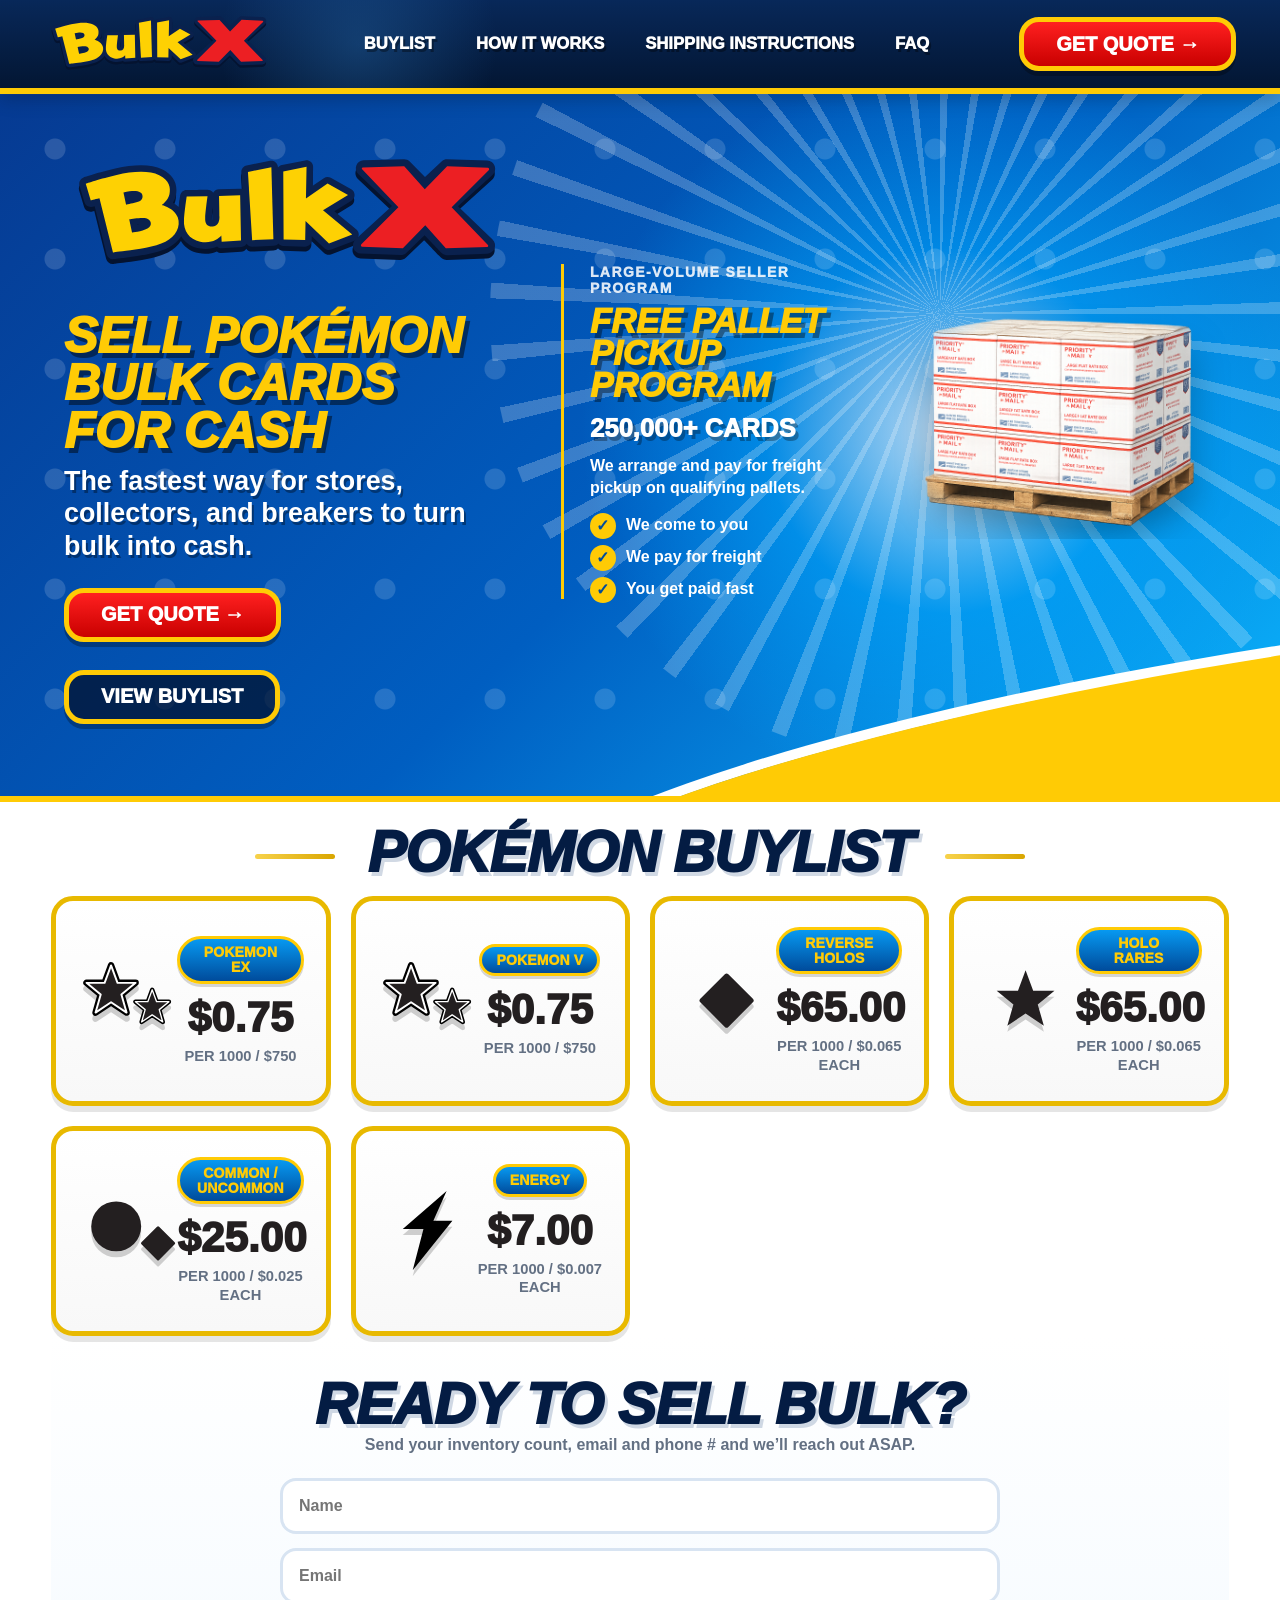
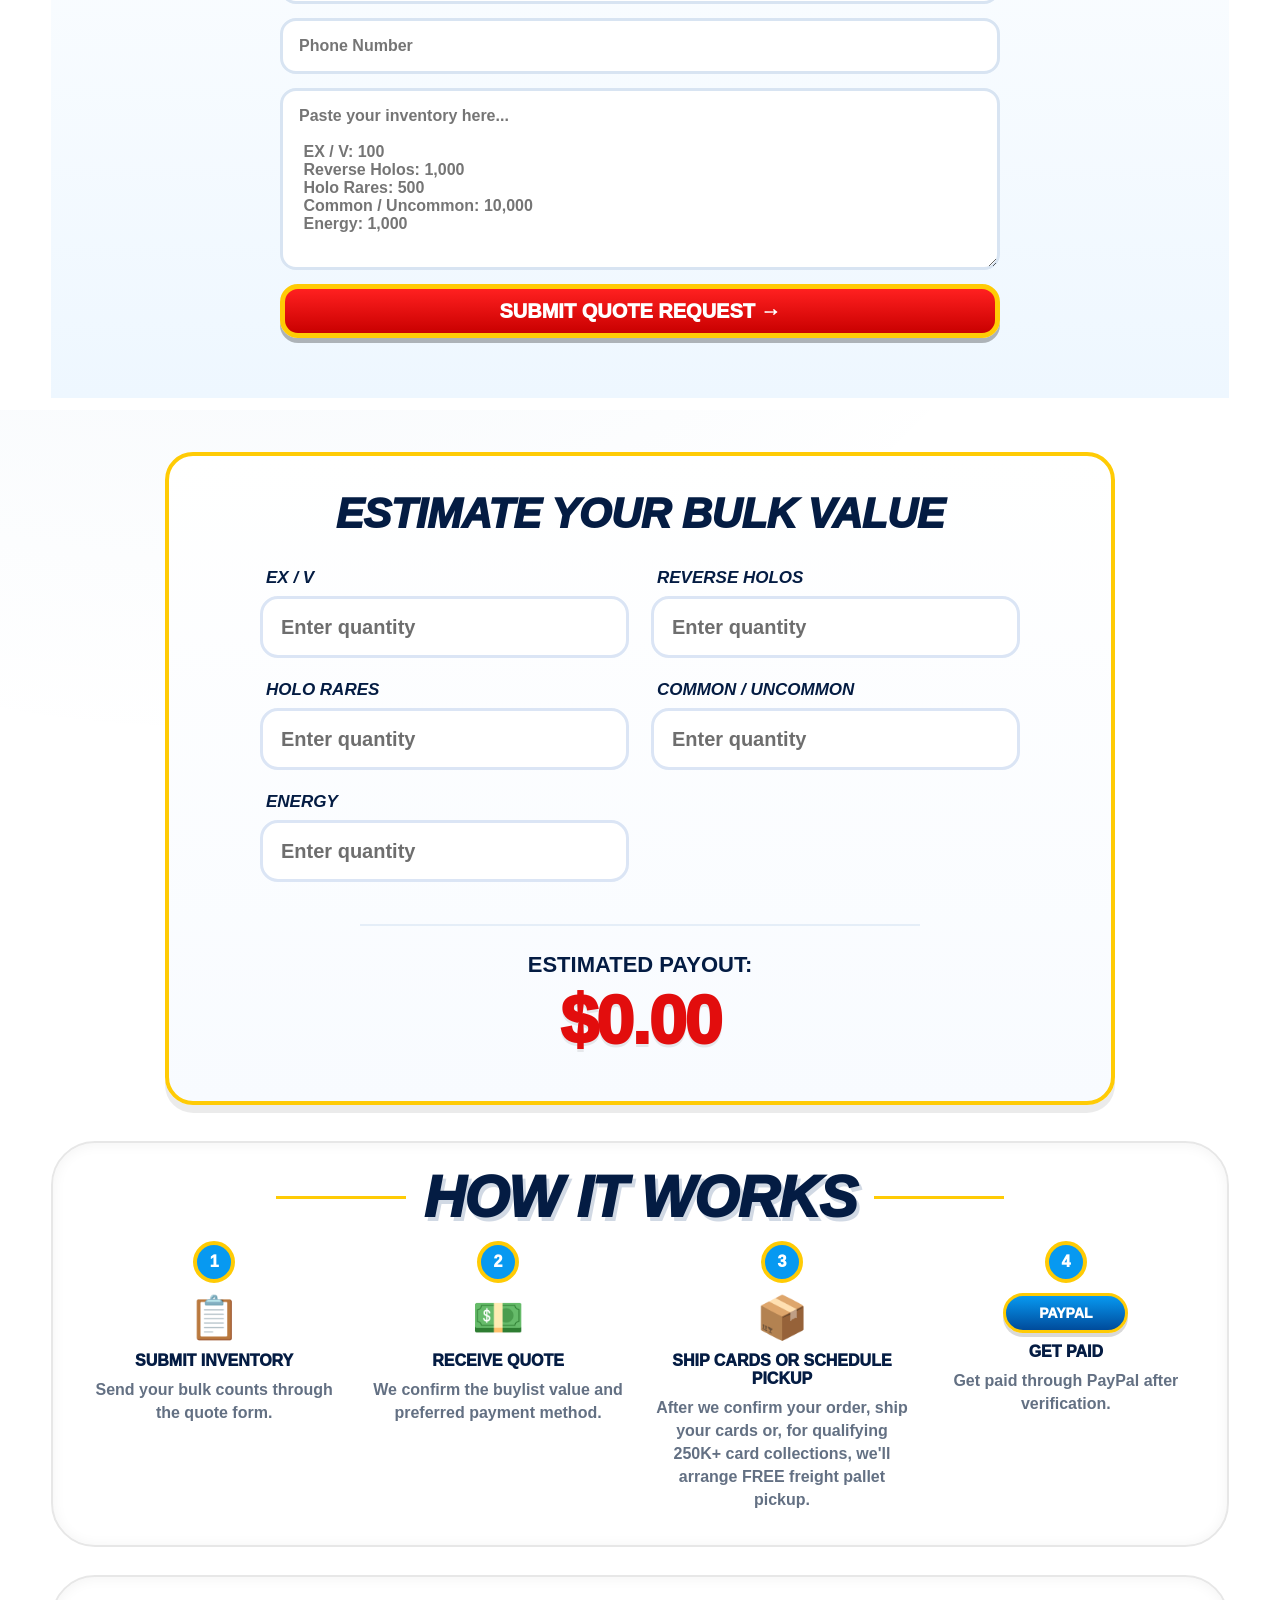
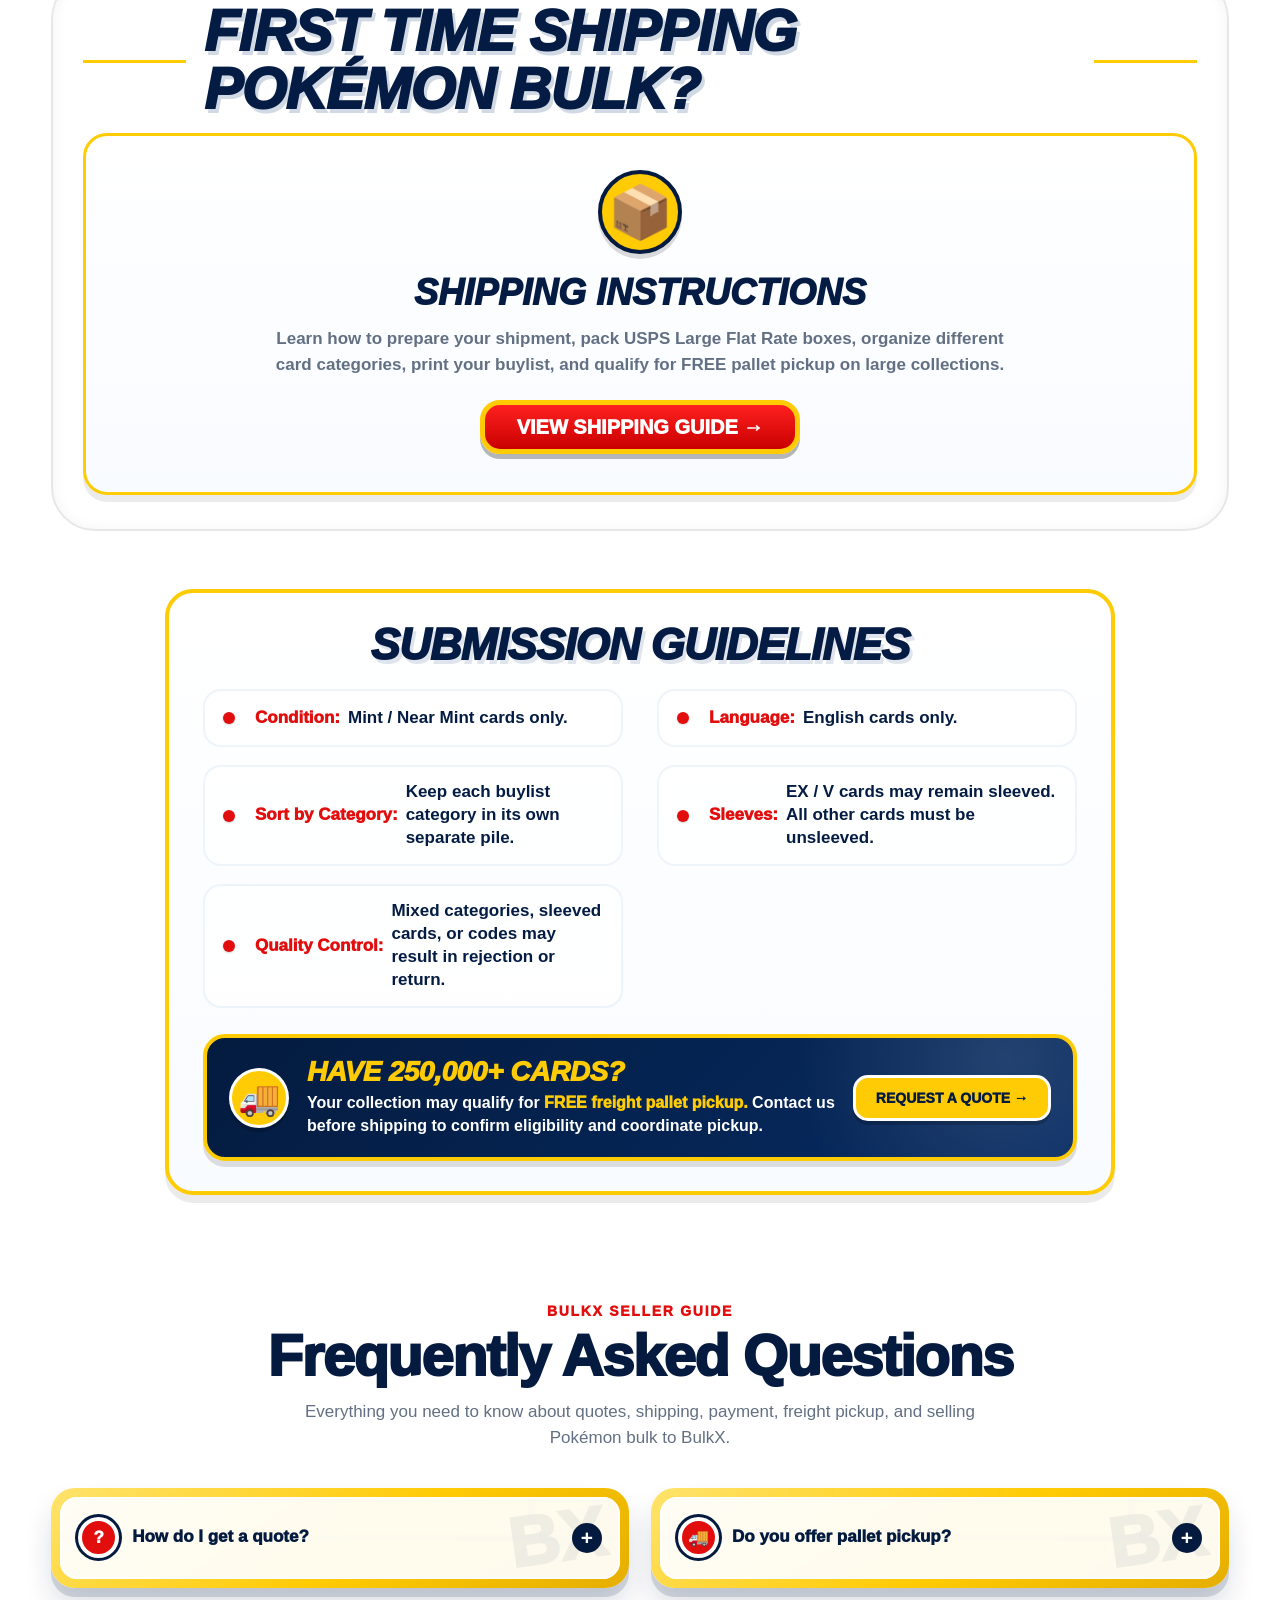
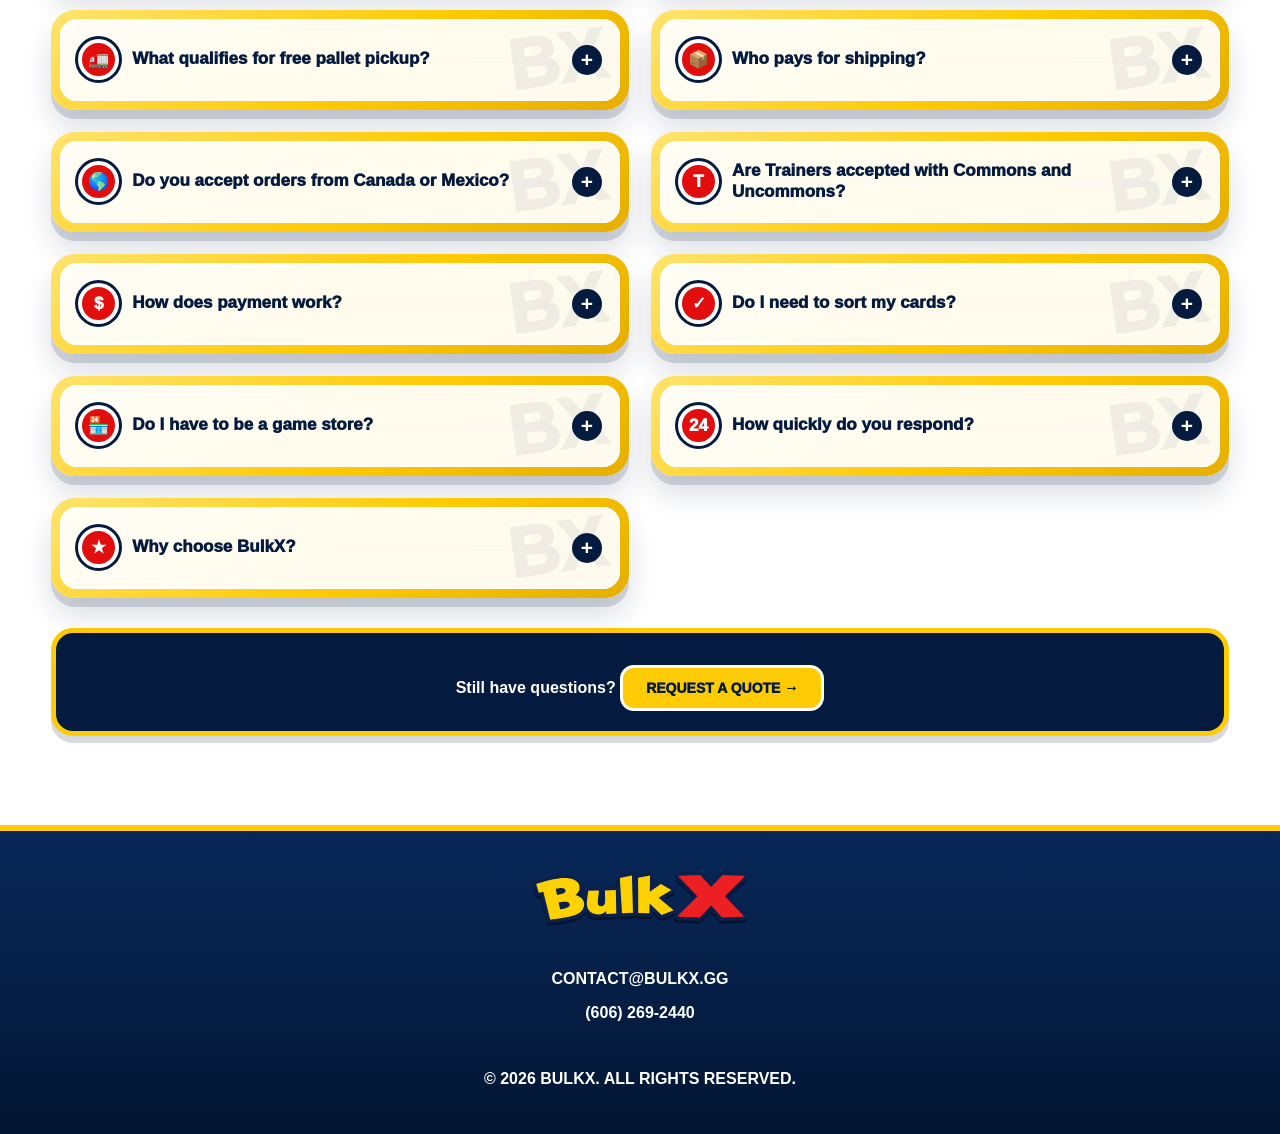
==== commit fd405fd8: "price updates" ====
--- a/index.html
+++ b/index.html
@@ -11,8 +11,26 @@
   name="description"
   content="Sell Pokémon bulk cards for cash with BulkX. We buy Commons, Uncommons, Reverse Holos, Holos, EX, V, and more. Fast quotes, secure payment, USPS mail-in, and free pallet pickup on large collections."
 />
-  <!-- Favicon files -->
+<!-- Canonical -->
+<link rel="canonical" href="https://bulkx.gg/" />
+<!-- Open Graph -->
+<meta property="og:type" content="website" />
+<meta property="og:site_name" content="BulkX" />
+<meta property="og:title" content="Sell Pokémon Bulk Cards for Cash | BulkX" />
+<meta property="og:description" content="Sell Pokémon bulk cards for cash with BulkX. Get fast quotes, USPS mail-in instructions, and free pallet pickup for qualifying 250,000+ card collections." />
+<meta property="og:url" content="https://bulkx.gg/" />
+<meta property="og:image" content="https://bulkx.gg/bulkx-preview-socials.png" />
+<meta property="og:image:width" content="1200" />
+<meta property="og:image:height" content="630" />
+
+<meta name="twitter:card" content="summary_large_image" />
+<meta name="twitter:title" content="Sell Pokémon Bulk Cards for Cash | BulkX" />
+<meta name="twitter:description" content="Sell Pokémon bulk cards for cash. USPS mail-in and free pallet pickup for qualifying 250,000+ card collections." />
+<meta name="twitter:image" content="https://bulkx.gg/usps-pallet-hero.png" />
+<!-- Favicons -->
+<link rel="icon" href="/favicon.svg" type="image/svg+xml">
 <link rel="icon" href="/favicon.png" type="image/png" sizes="32x32">
+
   <!-- Main stylesheet -->
   <link href="styles.css" rel="stylesheet"/>
   <!-- Schema -->
@@ -301,7 +319,7 @@
  </div>
     <div class="buy-grid">
      <!-- EX Card -->
-     <article class="buy-card pokemon-ex" data-card-type="exv" data-price="0.70">
+     <article class="buy-card pokemon-ex" data-card-type="exv" data-price="0.75">
    <div class="buy-icon">
      <svg
   aria-label="Double star icon"
@@ -354,15 +372,15 @@
         Pokemon EX
        </h4>
        <strong>
-        $0.70
+        $0.75
        </strong>
        <p>
-        Per 1000 / $700
+        Per 1000 / $750
        </p>
       </div>
      </article>
      <!-- V Card -->
-     <article class="buy-card pokemon-v" data-card-type="exv" data-price="0.70">
+     <article class="buy-card pokemon-v" data-card-type="exv" data-price="0.75">
        <div class="buy-icon">
          <svg
       aria-label="Double star icon"
@@ -413,12 +431,12 @@
 
        <div class="buy-copy">
          <h4>Pokemon V</h4>
-         <strong>$0.70</strong>
-         <p>Per 1000 / $700</p>
+         <strong>$0.75</strong>
+         <p>Per 1000 / $750</p>
        </div>
      </article>
      <!-- Reverse Holos Card -->
-     <article class="buy-card reverse-holo" data-card-type="reverse" data-price="0.055">
+     <article class="buy-card reverse-holo" data-card-type="reverse" data-price="0.065">
       <div class="buy-icon">
         <svg
    aria-label="Reverse Holo Diamond"
@@ -443,15 +461,15 @@
         Reverse Holos
        </h4>
        <strong>
-        $55.00
+        $65.00
        </strong>
        <p>
-        per 1000 / $0.055 each
+        per 1000 / $0.065 each
        </p>
       </div>
      </article>
      <!-- Holo Rares Card -->
-     <article class="buy-card holo-rare" data-card-type="holo" data-price="0.055">
+     <article class="buy-card holo-rare" data-card-type="holo" data-price="0.065">
       <div class="buy-icon">
         <svg
   aria-label="Holo Rare Star"
@@ -479,10 +497,10 @@
         Holo Rares
        </h4>
        <strong>
-        $55.00
+        $65.00
        </strong>
        <p>
-        per 1000 / $0.055 each
+        per 1000 / $0.065 each
        </p>
       </div>
      </article>
@@ -528,7 +546,7 @@
       </div>
      </article>
      <!-- Energy Card -->
-     <article class="buy-card energy-card" data-card-type="energy" data-price="0.005">
+     <article class="buy-card energy-card" data-card-type="energy" data-price="0.007">
       <div class="buy-icon">
        <svg aria-label="Electric Energy icon" role="img" viewbox="0 0 120 120">
         <!-- Lightning -->
@@ -541,10 +559,10 @@
         Energy
        </h4>
        <strong>
-        $5.00
+        $7.00
        </strong>
        <p>
-        per 1000 / $0.005 each
+        per 1000 / $0.007 each
        </p>
       </div>
      </article>
@@ -736,7 +754,7 @@
               and qualify for FREE pallet pickup on large collections.
        </p>
       </div>
-      <a class="quote-btn" href="/shipping-instructions.html">
+      <a class="quote-btn" href="/shipping-instructions">
        View Shipping Guide →
       </a>
      </div>
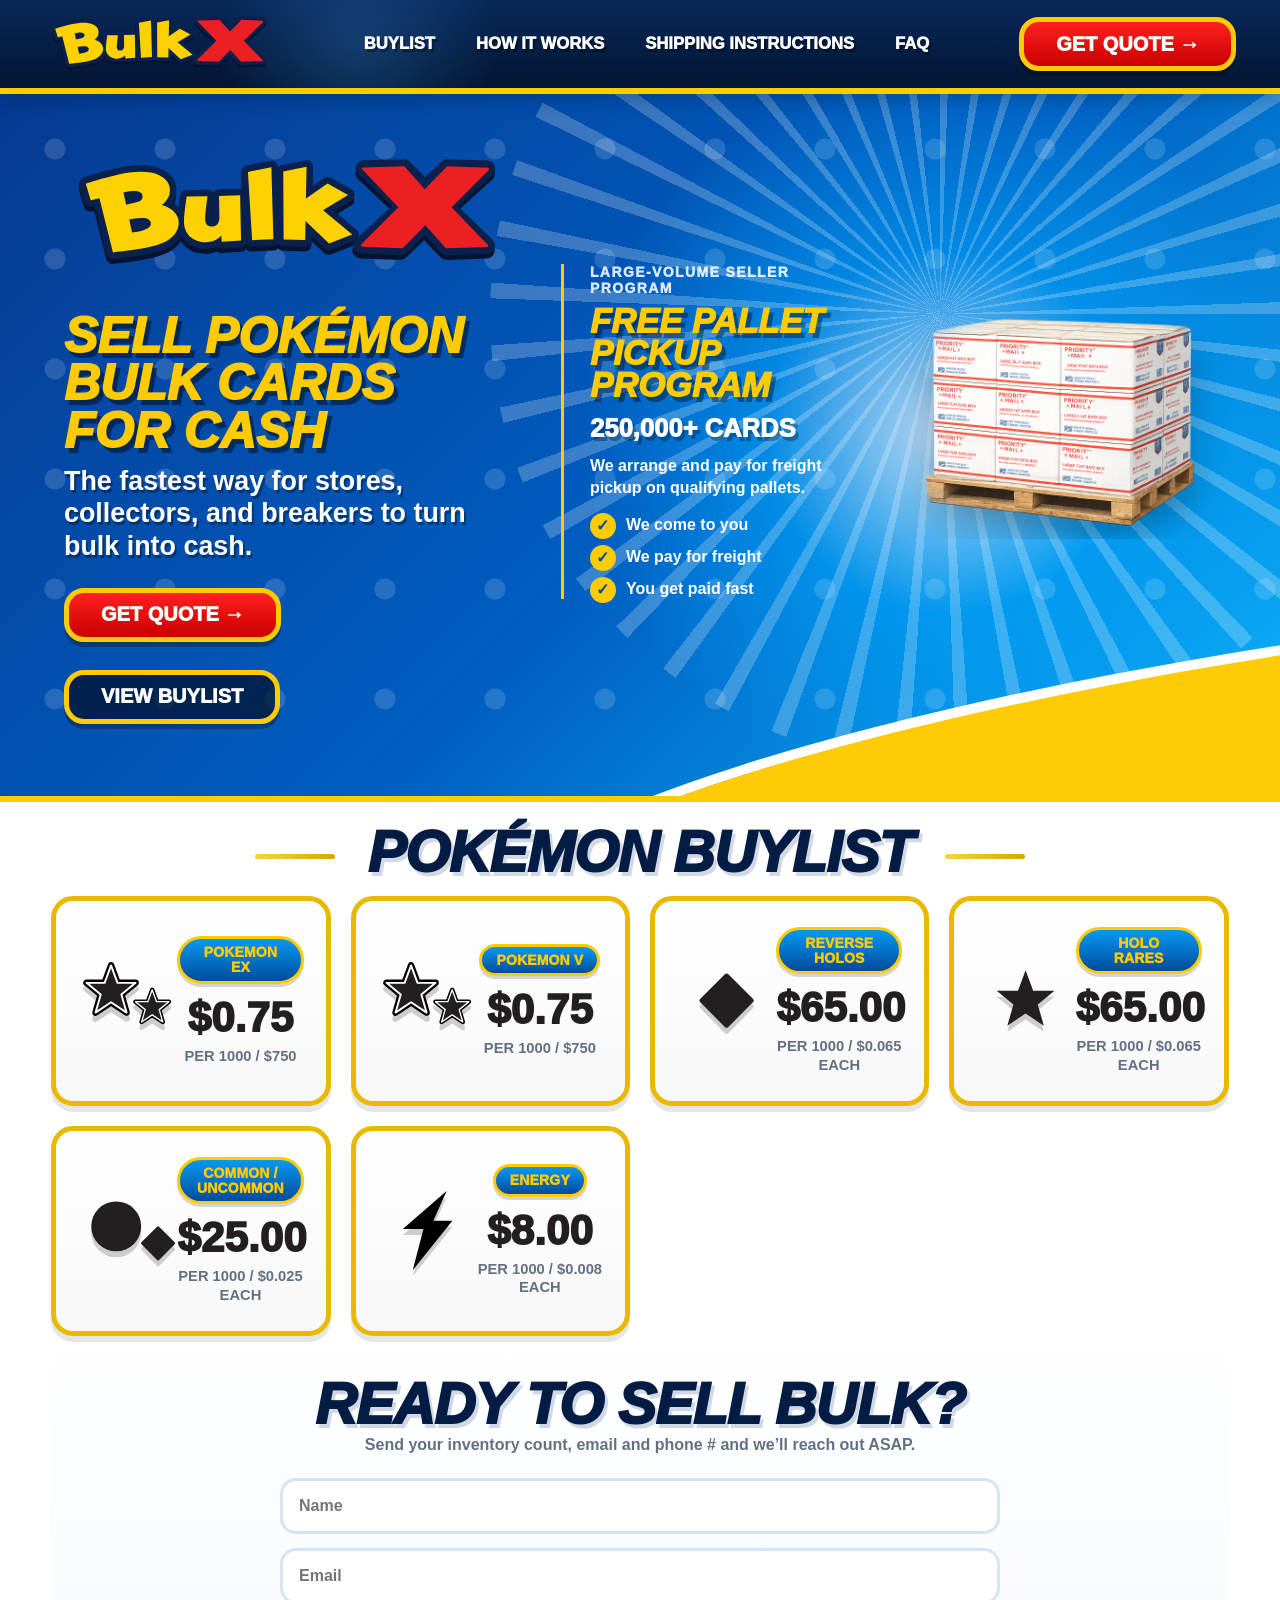
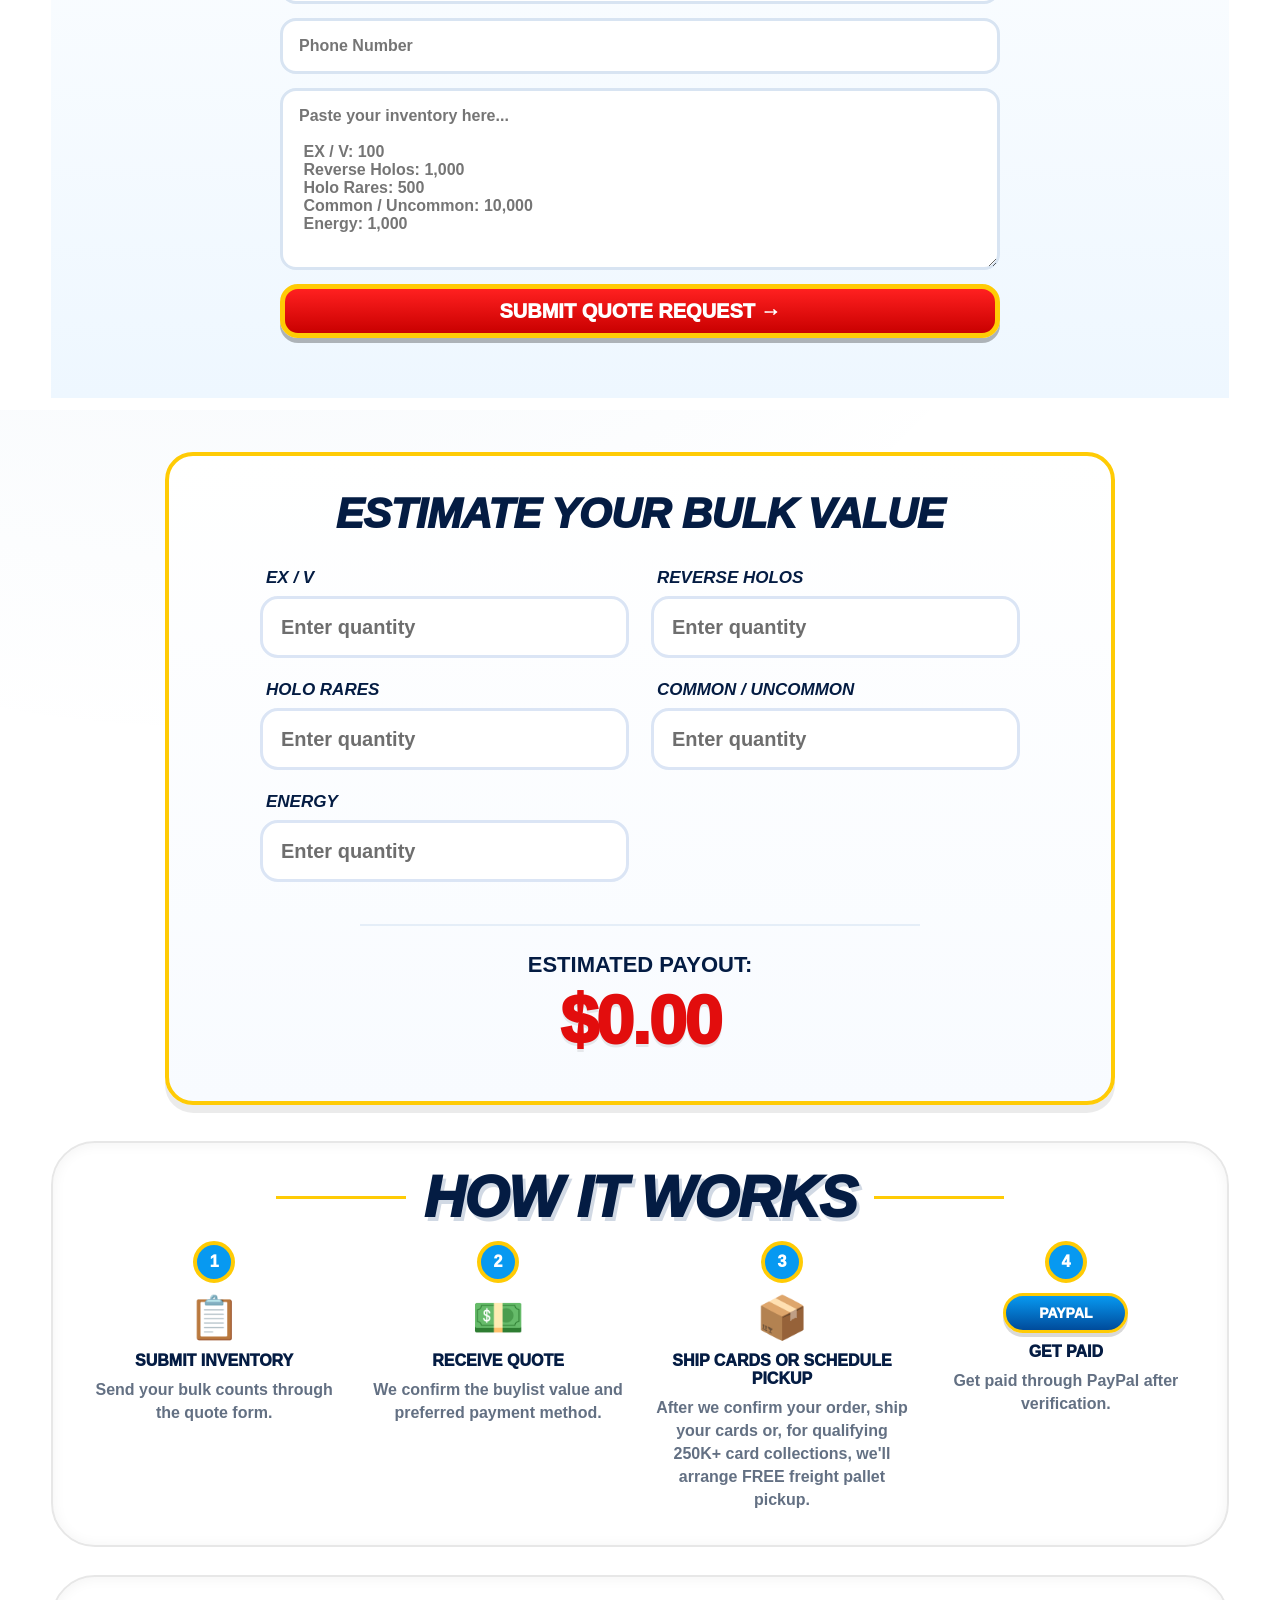
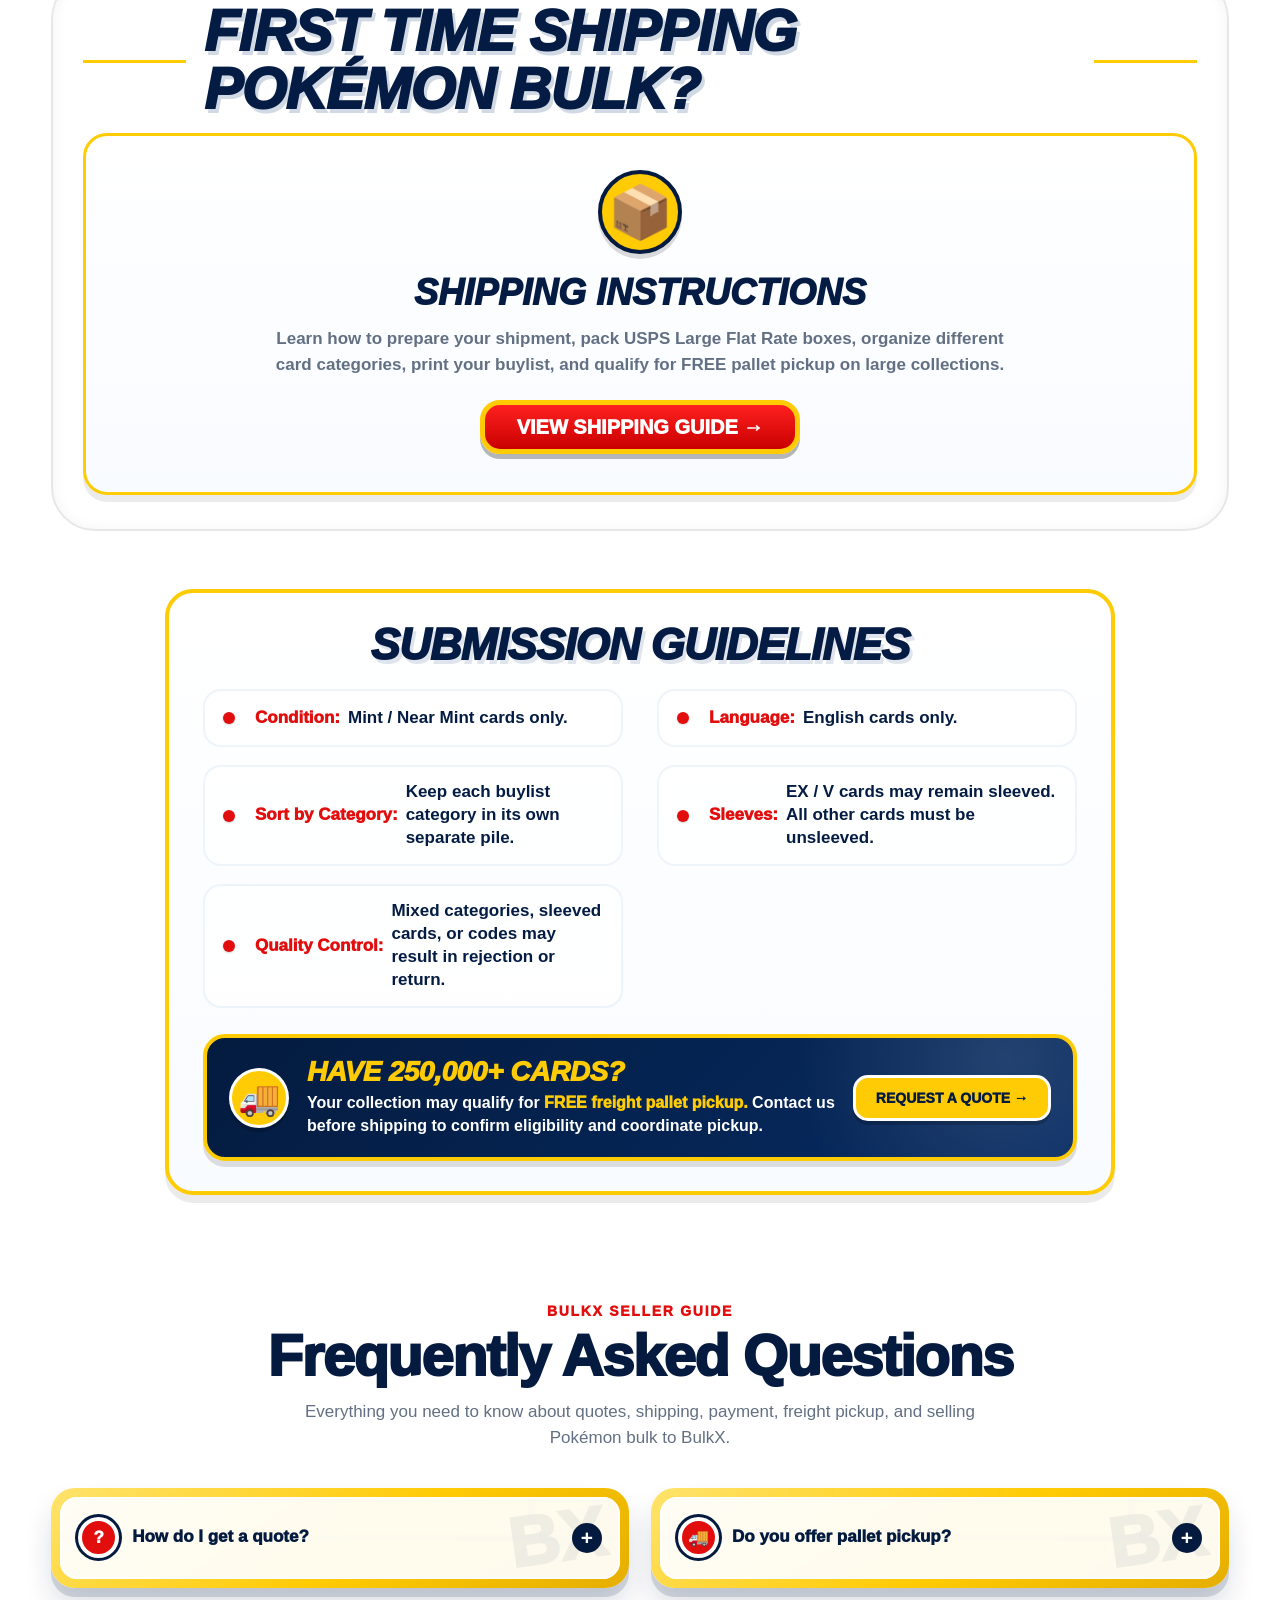
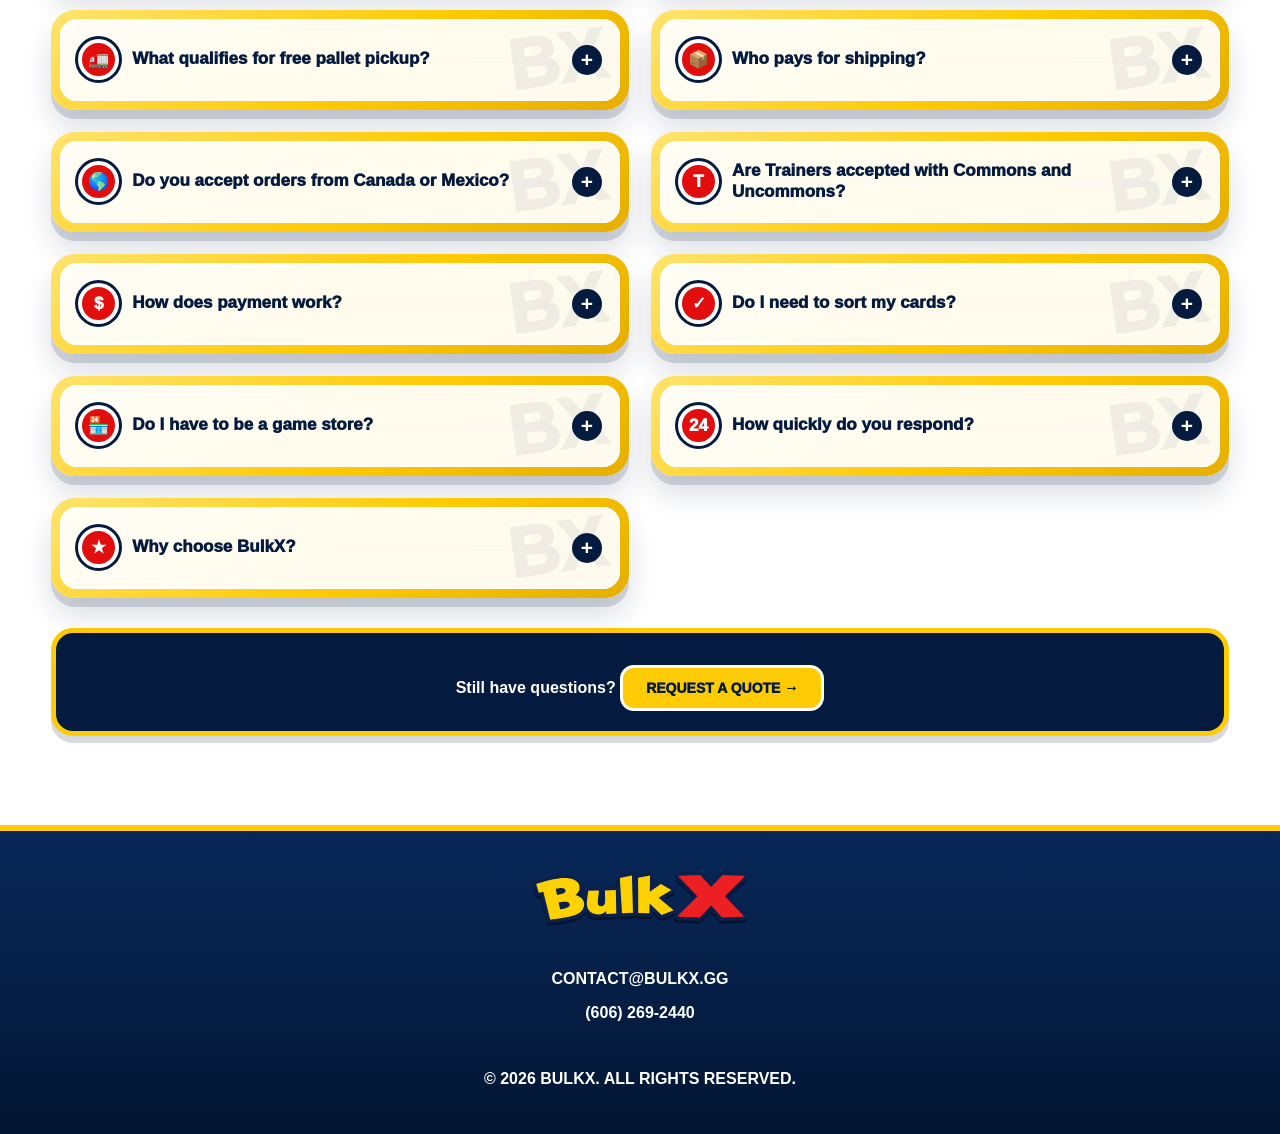
==== commit 5b32efda: "Update index.html" ====
--- a/index.html
+++ b/index.html
@@ -546,7 +546,7 @@
       </div>
      </article>
      <!-- Energy Card -->
-     <article class="buy-card energy-card" data-card-type="energy" data-price="0.007">
+     <article class="buy-card energy-card" data-card-type="energy" data-price="0.008">
       <div class="buy-icon">
        <svg aria-label="Electric Energy icon" role="img" viewbox="0 0 120 120">
         <!-- Lightning -->
@@ -559,10 +559,10 @@
         Energy
        </h4>
        <strong>
-        $7.00
+        $8.00
        </strong>
        <p>
-        per 1000 / $0.007 each
+        per 1000 / $0.008 each
        </p>
       </div>
      </article>
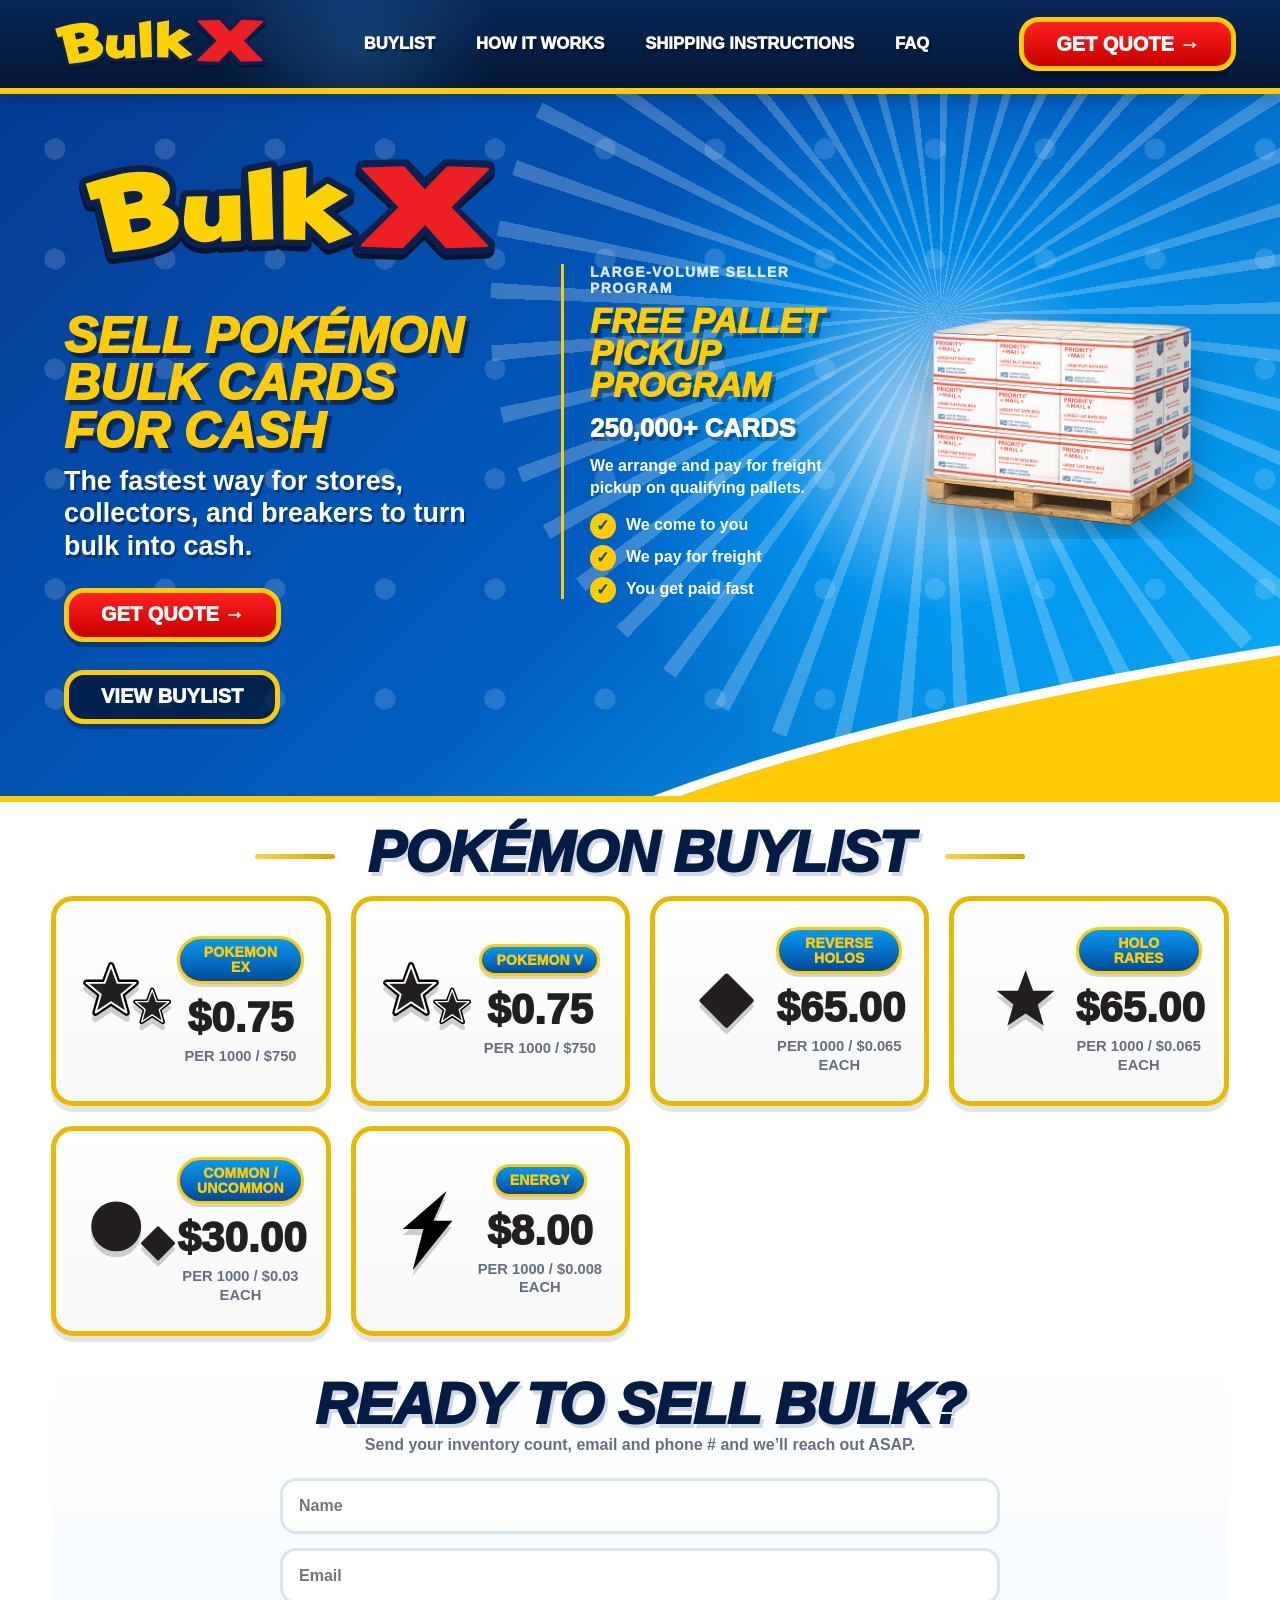
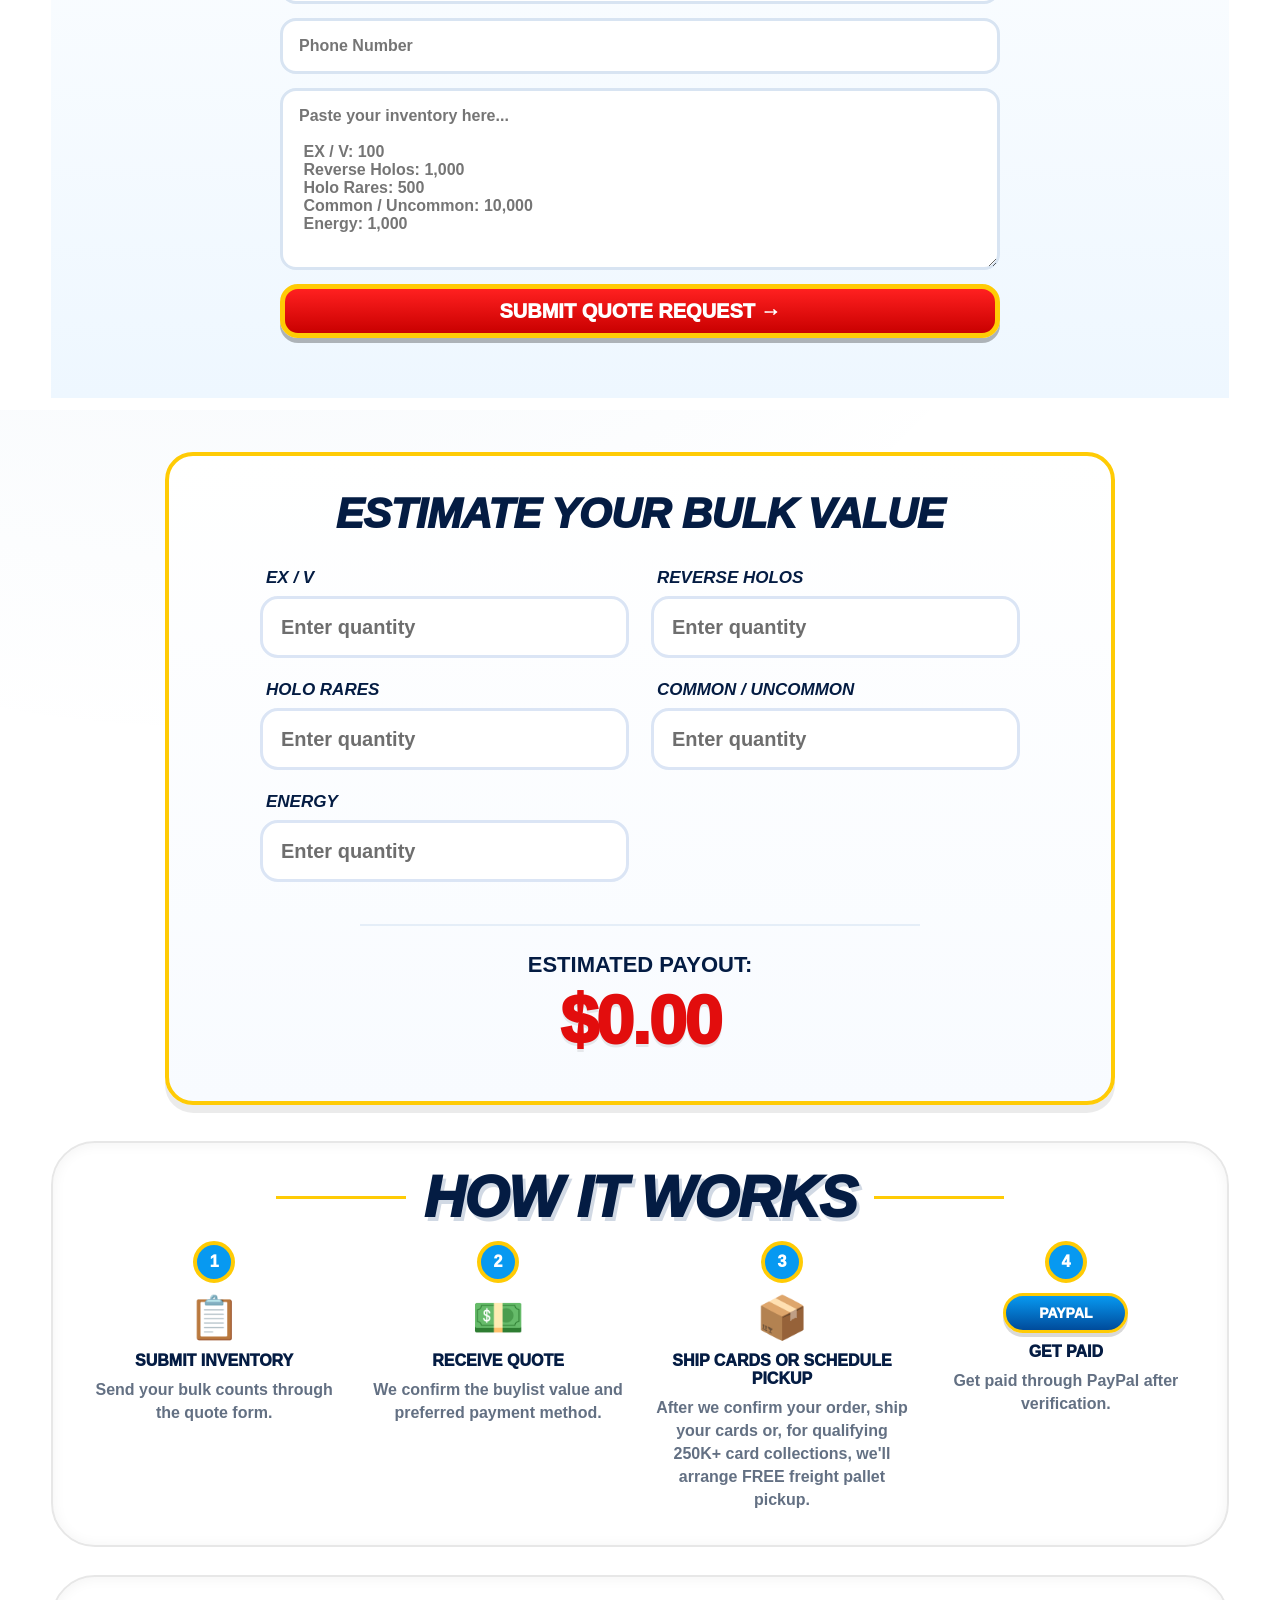
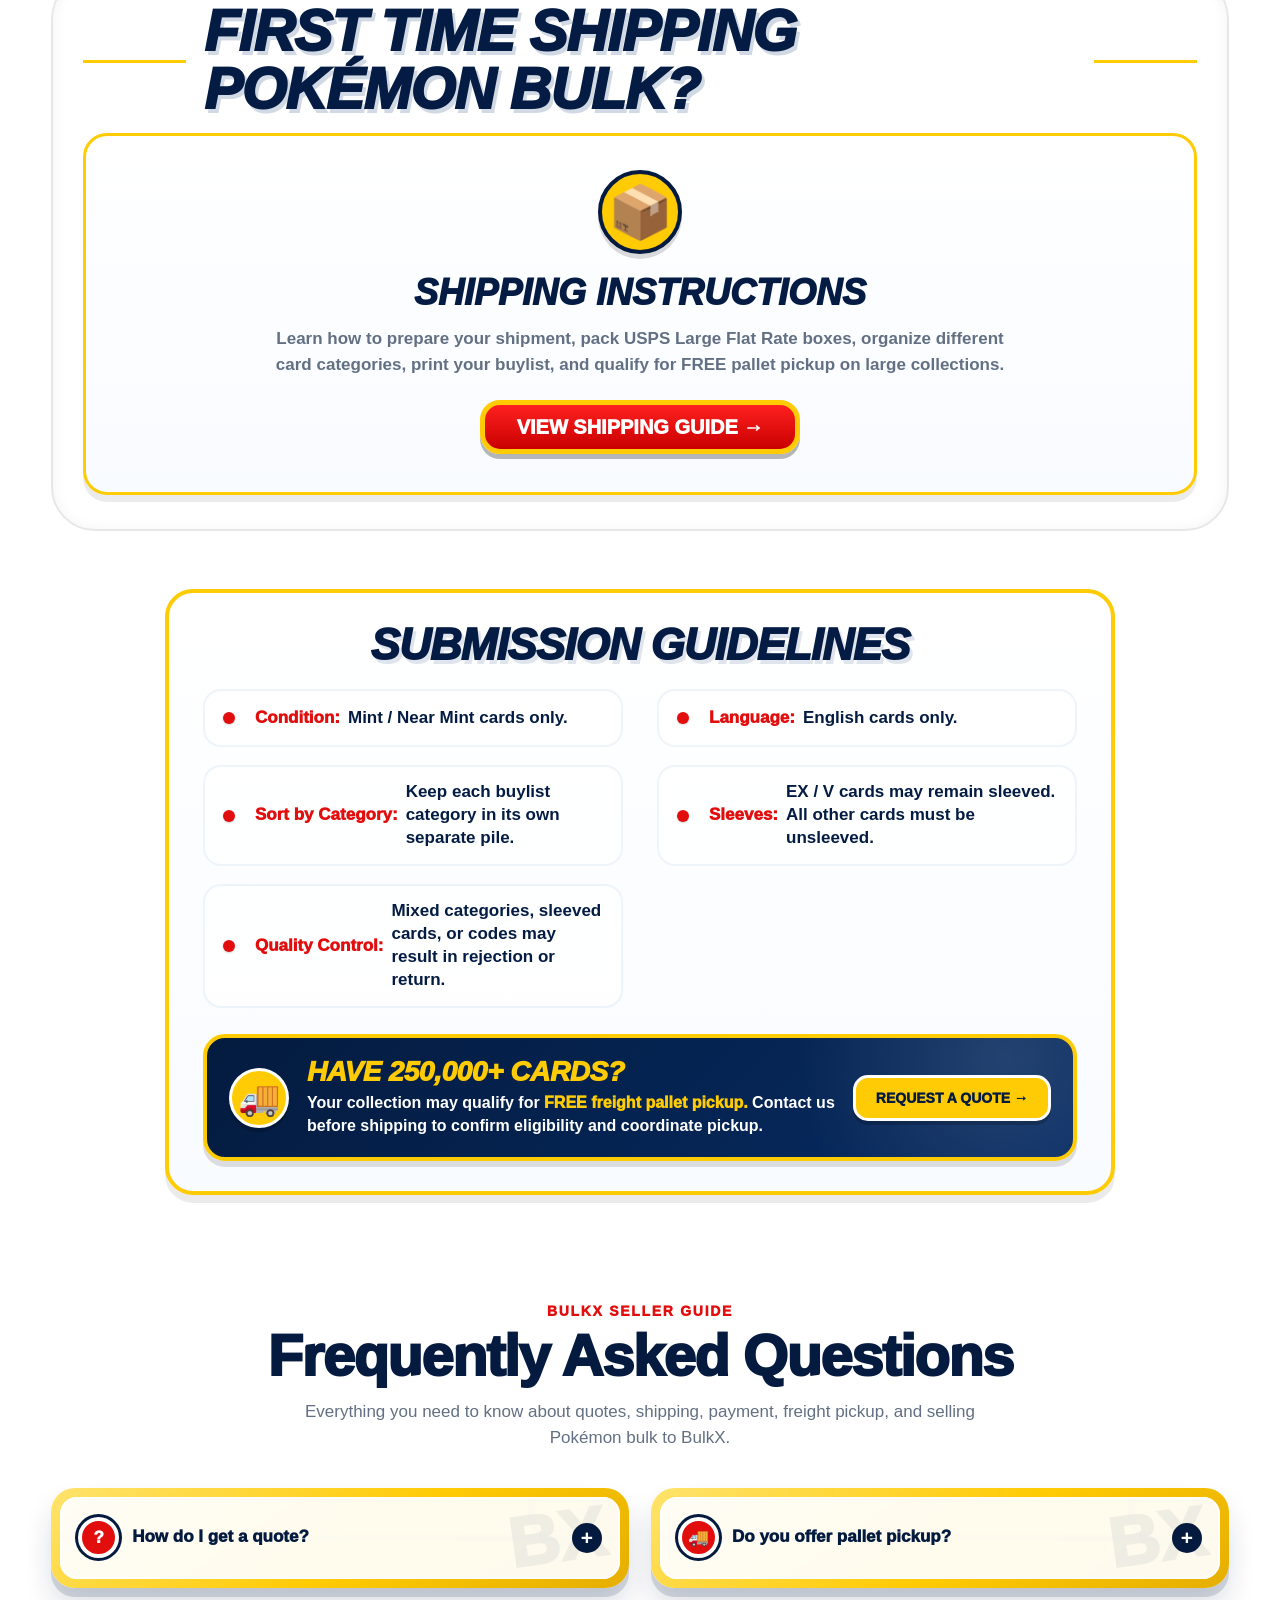
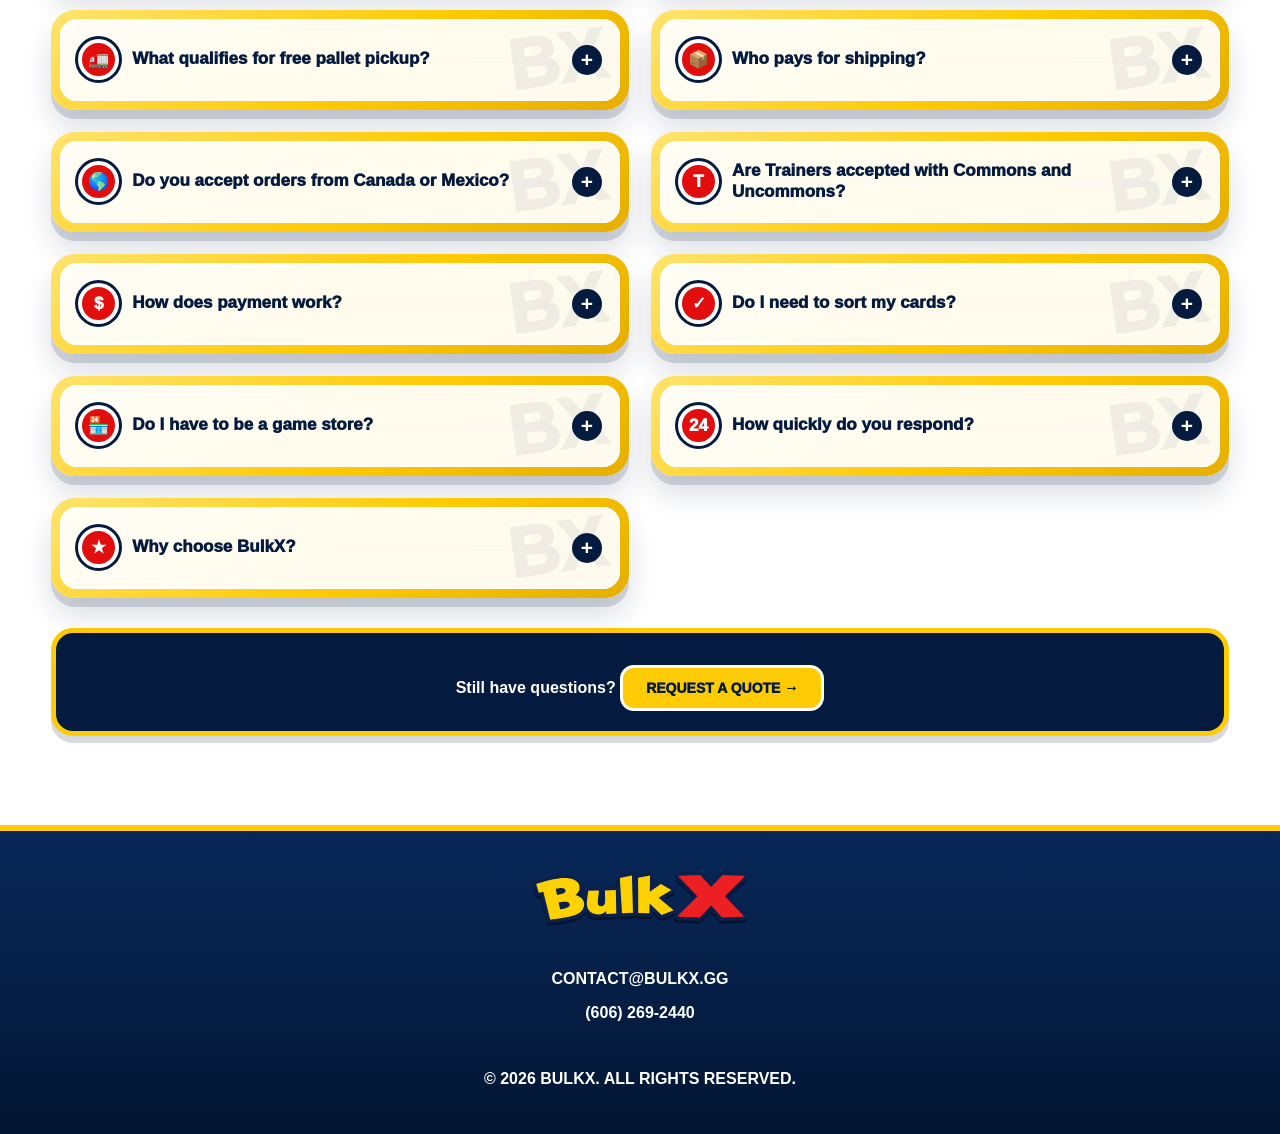
==== commit 5f356505: "Update index.html" ====
--- a/index.html
+++ b/index.html
@@ -505,7 +505,7 @@
       </div>
      </article>
      <!-- Common / Uncommon Card -->
-     <article class="buy-card common-uncommon" data-card-type="common" data-price="0.025">
+     <article class="buy-card common-uncommon" data-card-type="common" data-price="0.03">
       <div class="buy-icon">
         <svg
   aria-label="Common / Uncommon"
@@ -538,10 +538,10 @@
         Common / Uncommon
        </h4>
        <strong>
-        $25.00
+        $30.00
        </strong>
        <p>
-        per 1000 / $0.025 each
+        per 1000 / $0.03 each
        </p>
       </div>
      </article>
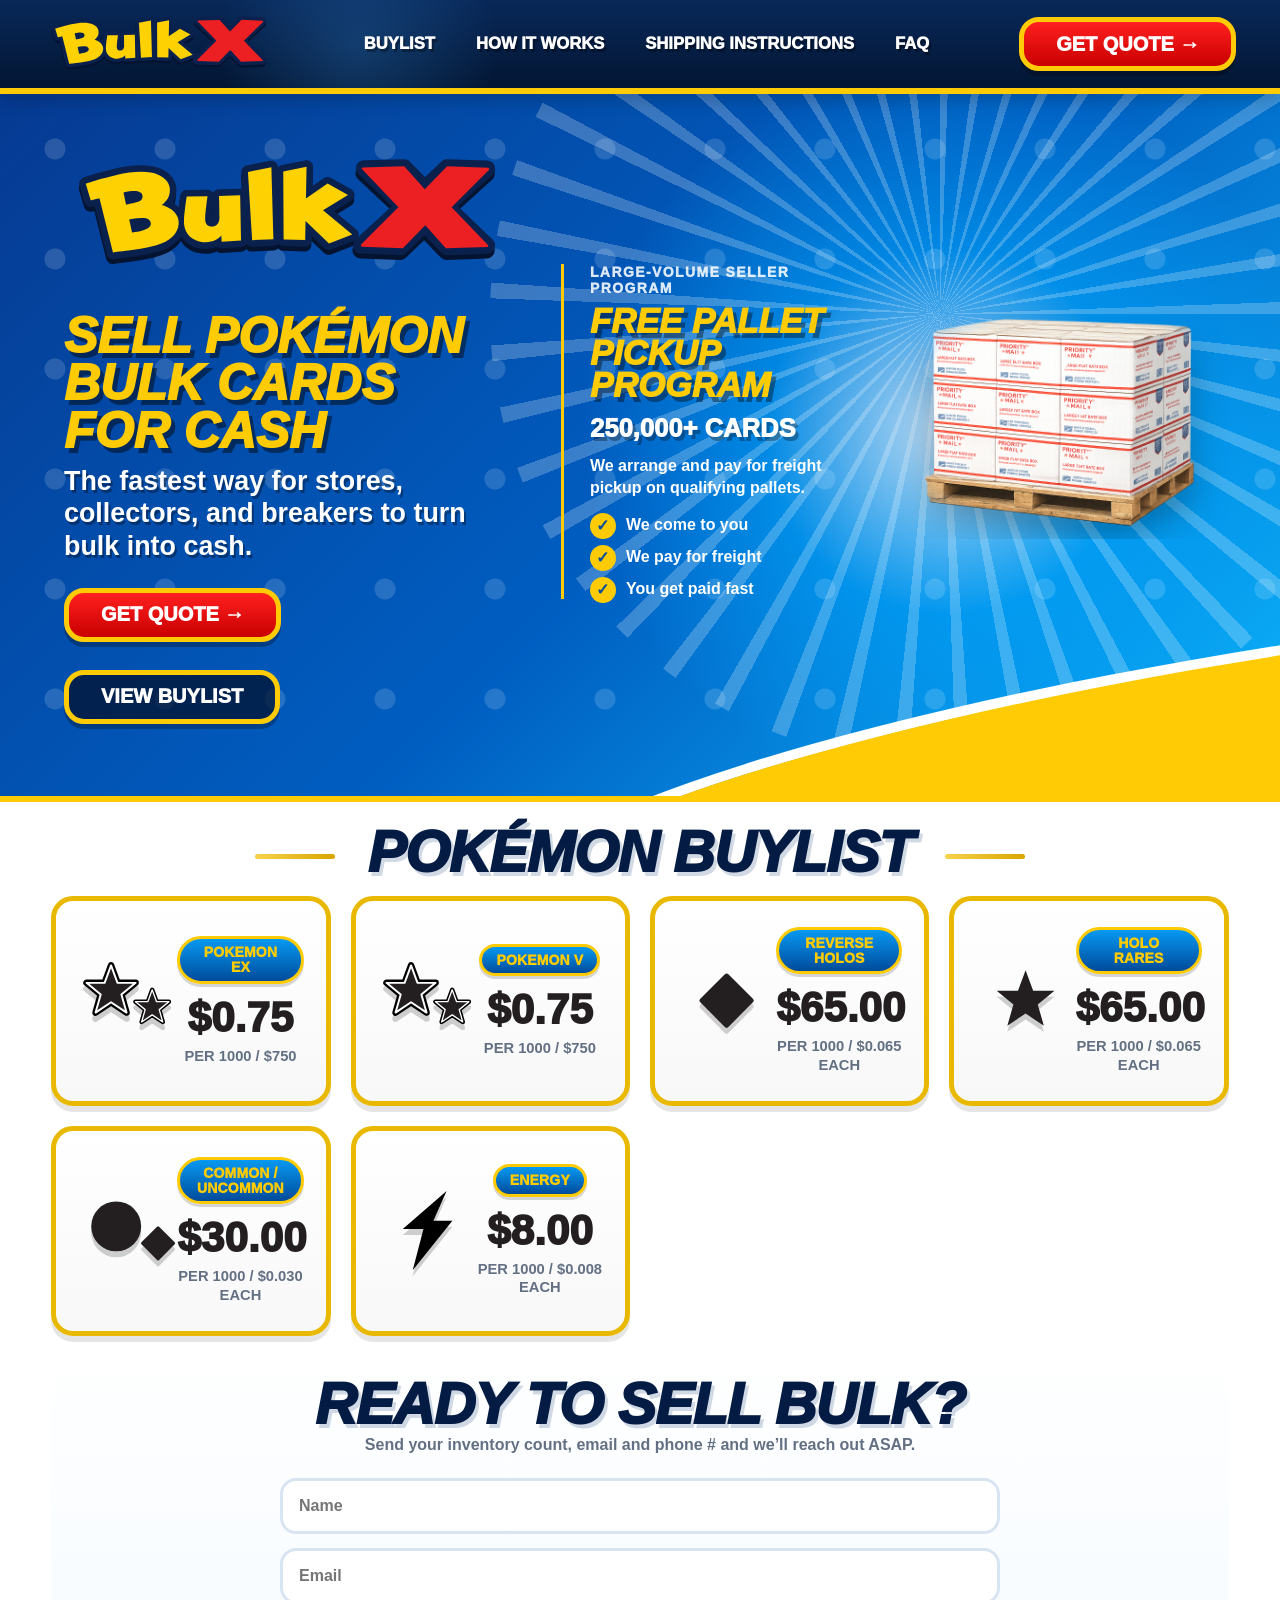
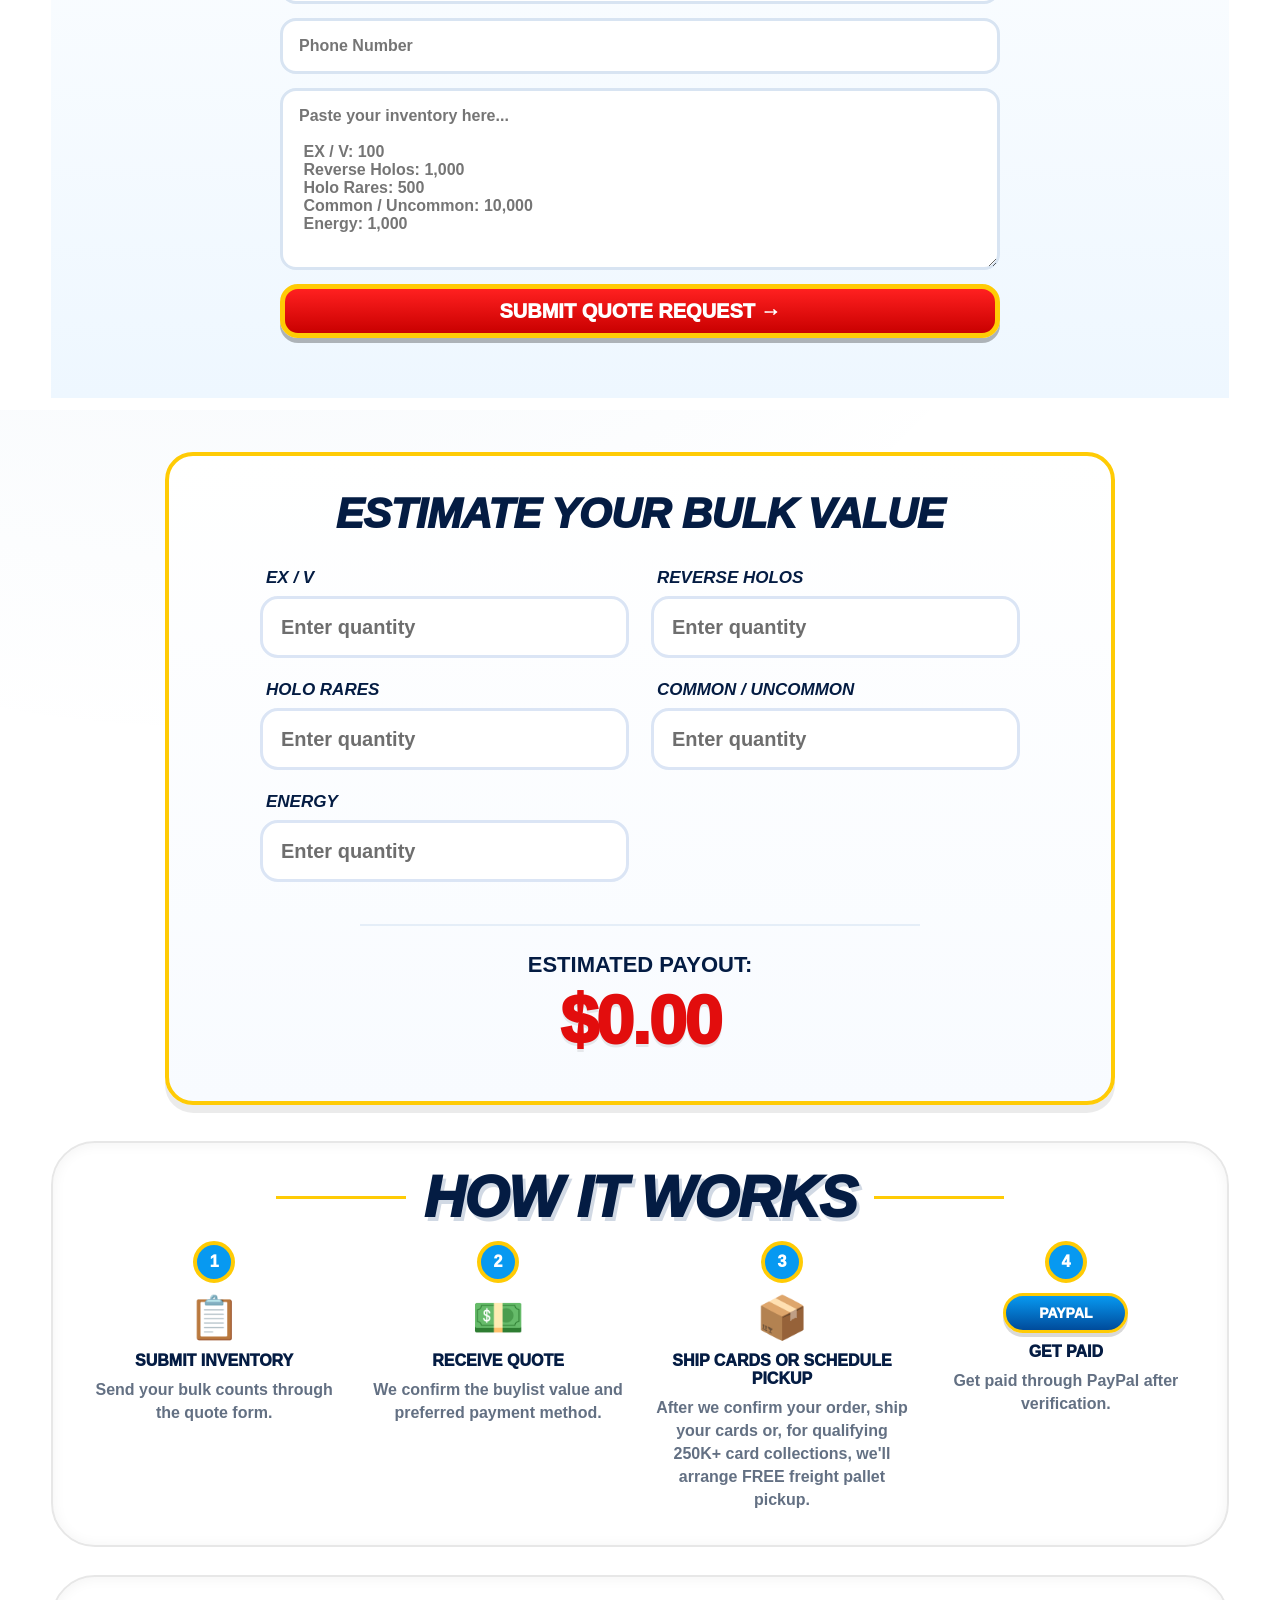
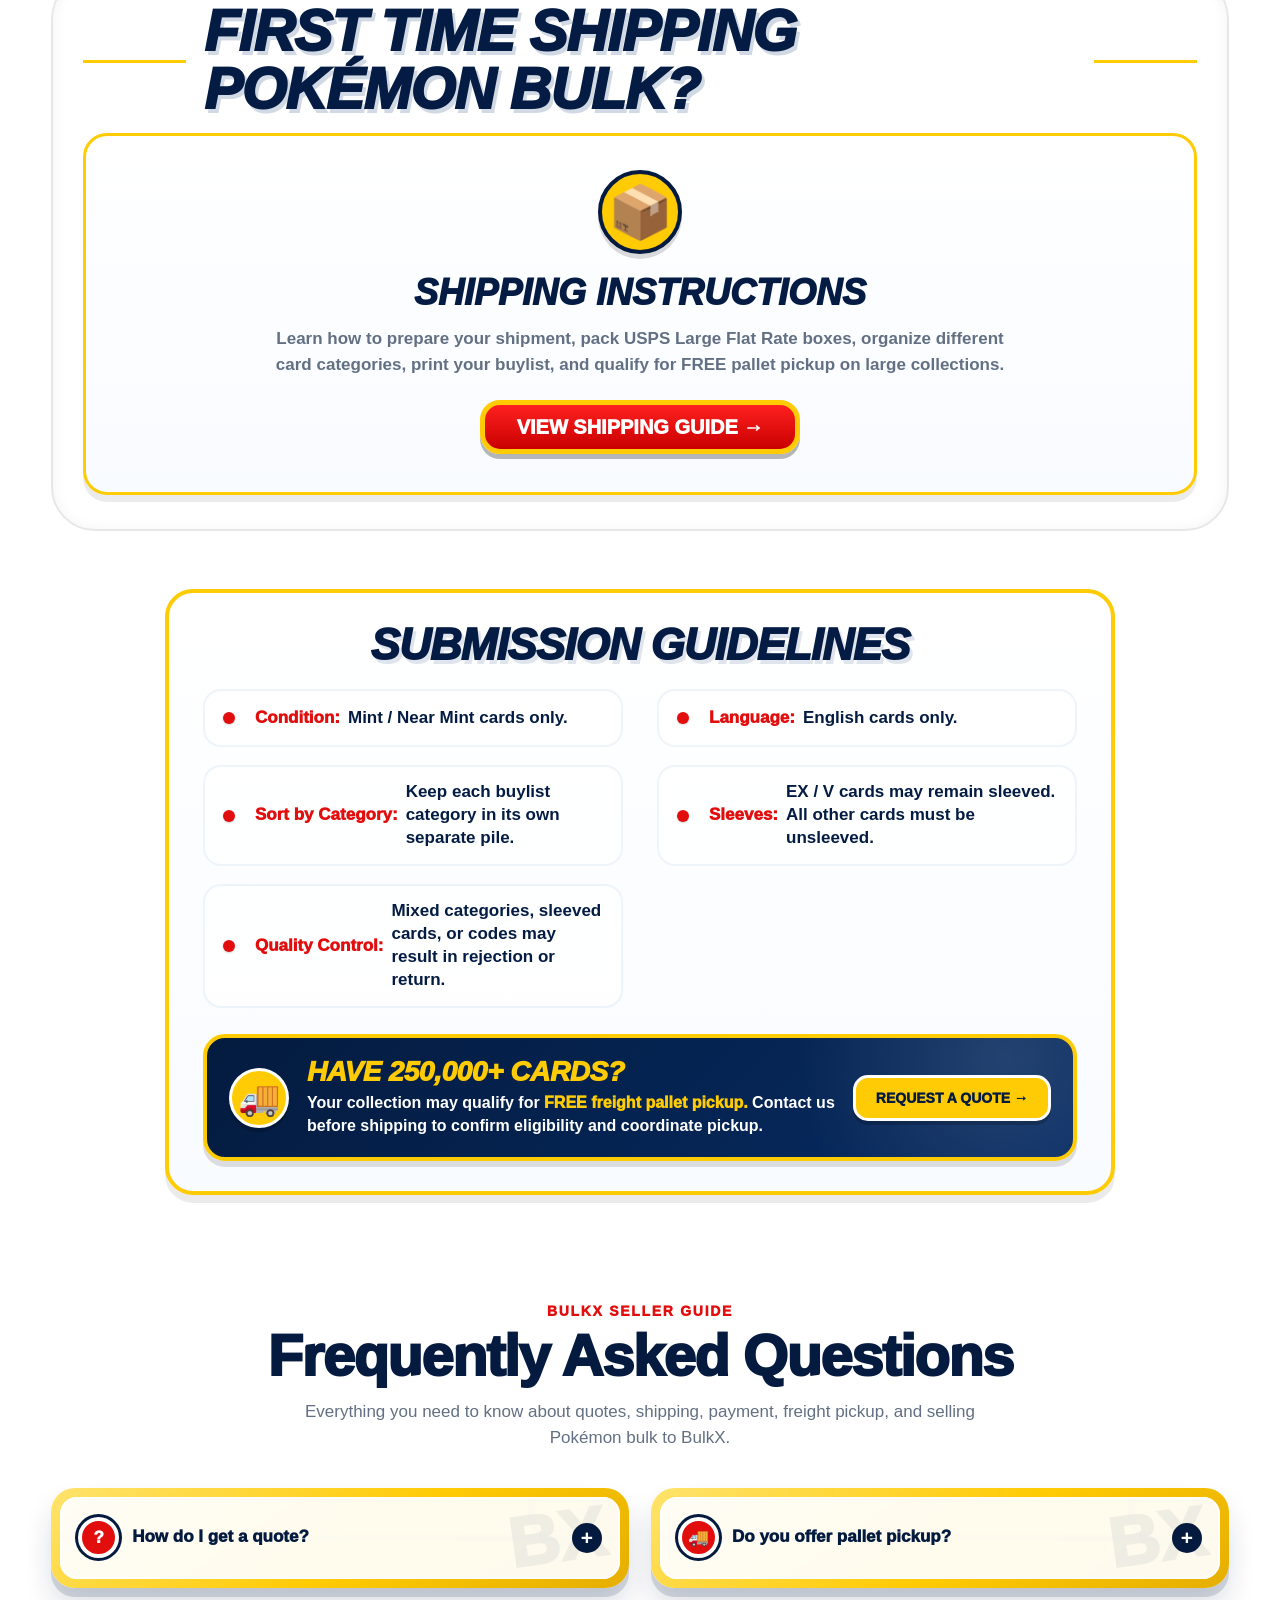
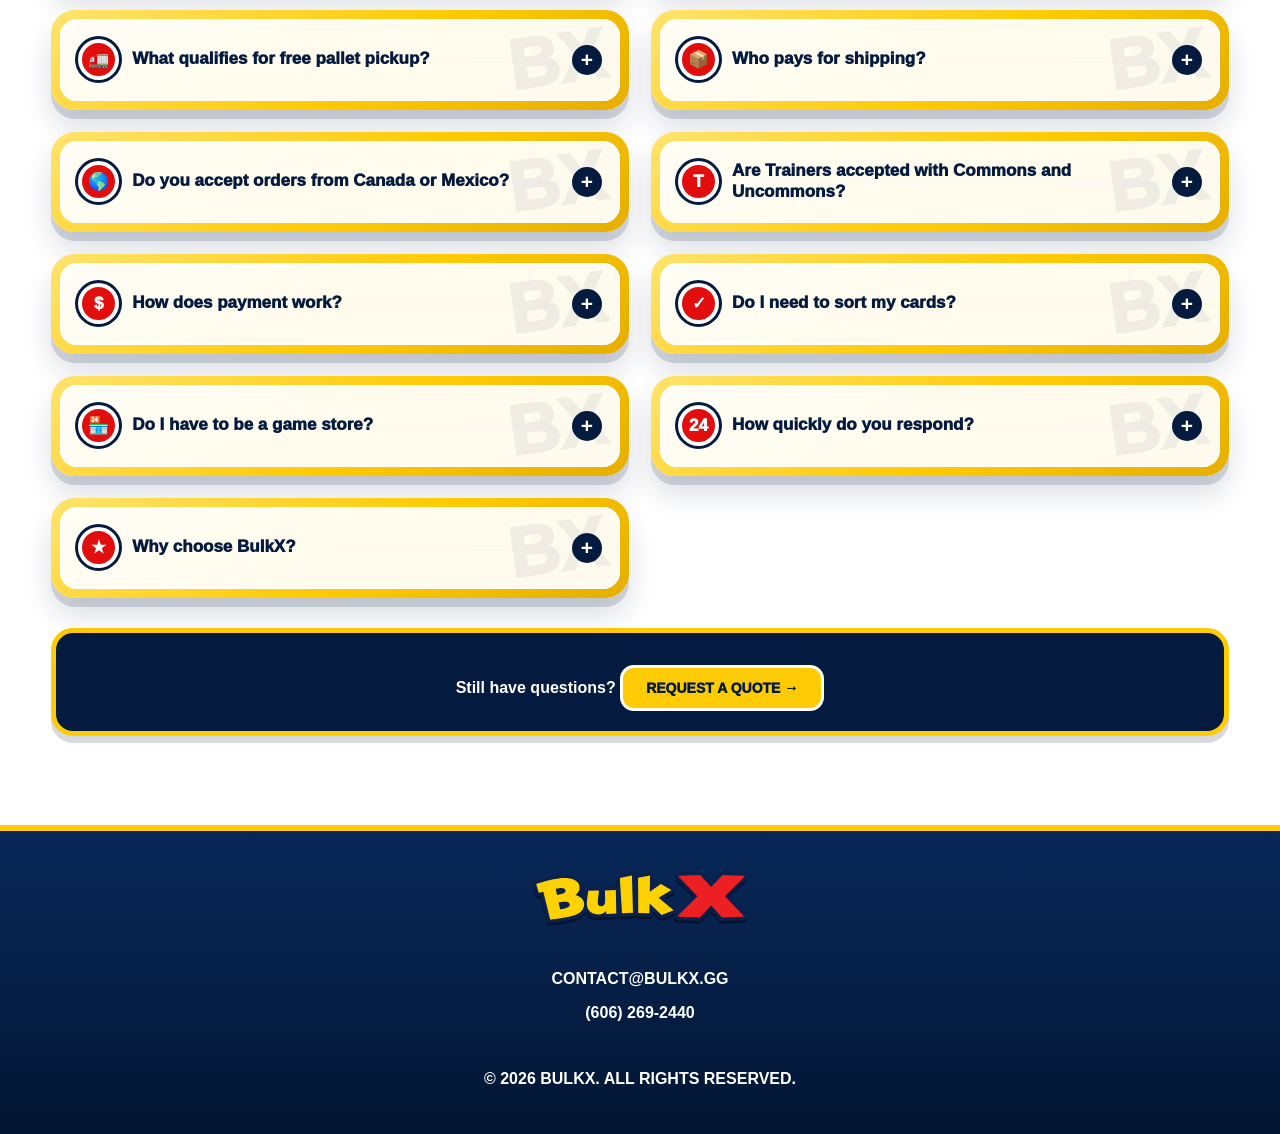
==== commit da8b788b: "Update index.html" ====
--- a/index.html
+++ b/index.html
@@ -541,7 +541,7 @@
         $30.00
        </strong>
        <p>
-        per 1000 / $0.03 each
+        per 1000 / $0.030 each
        </p>
       </div>
      </article>
